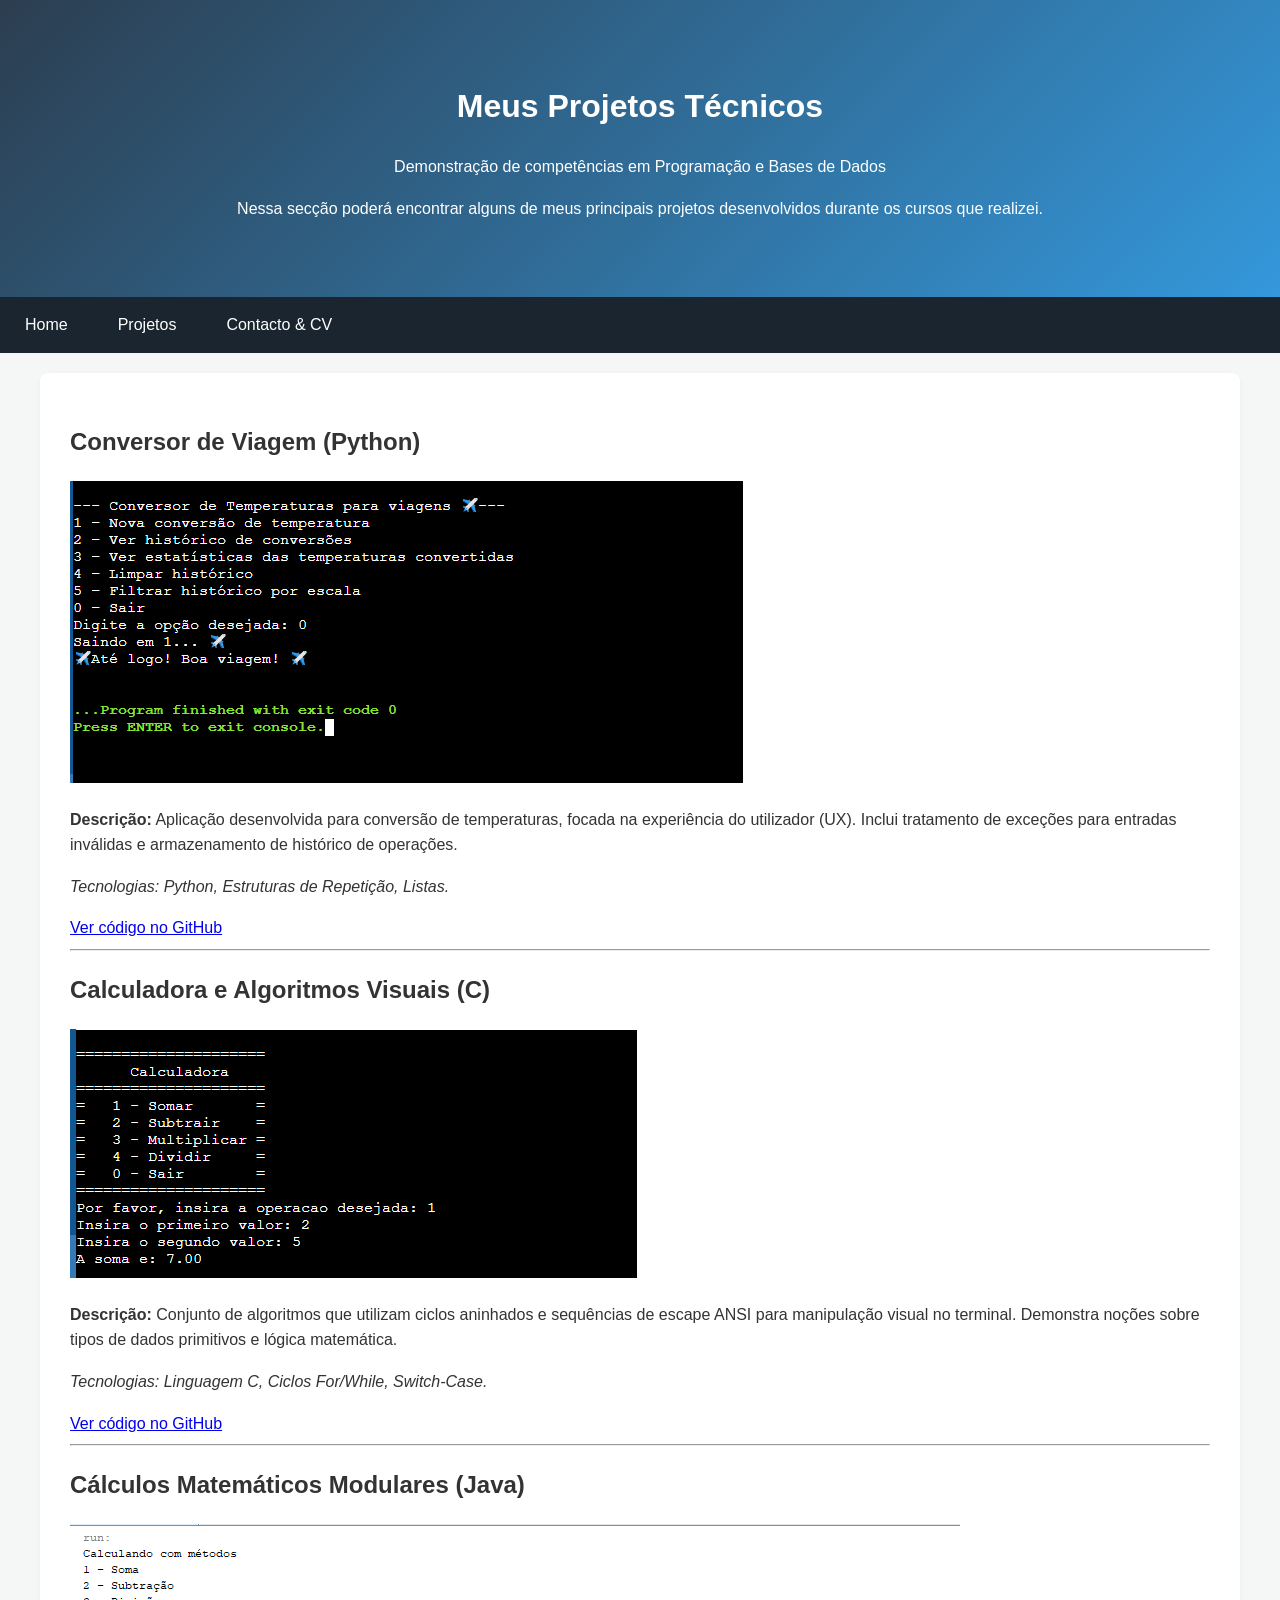
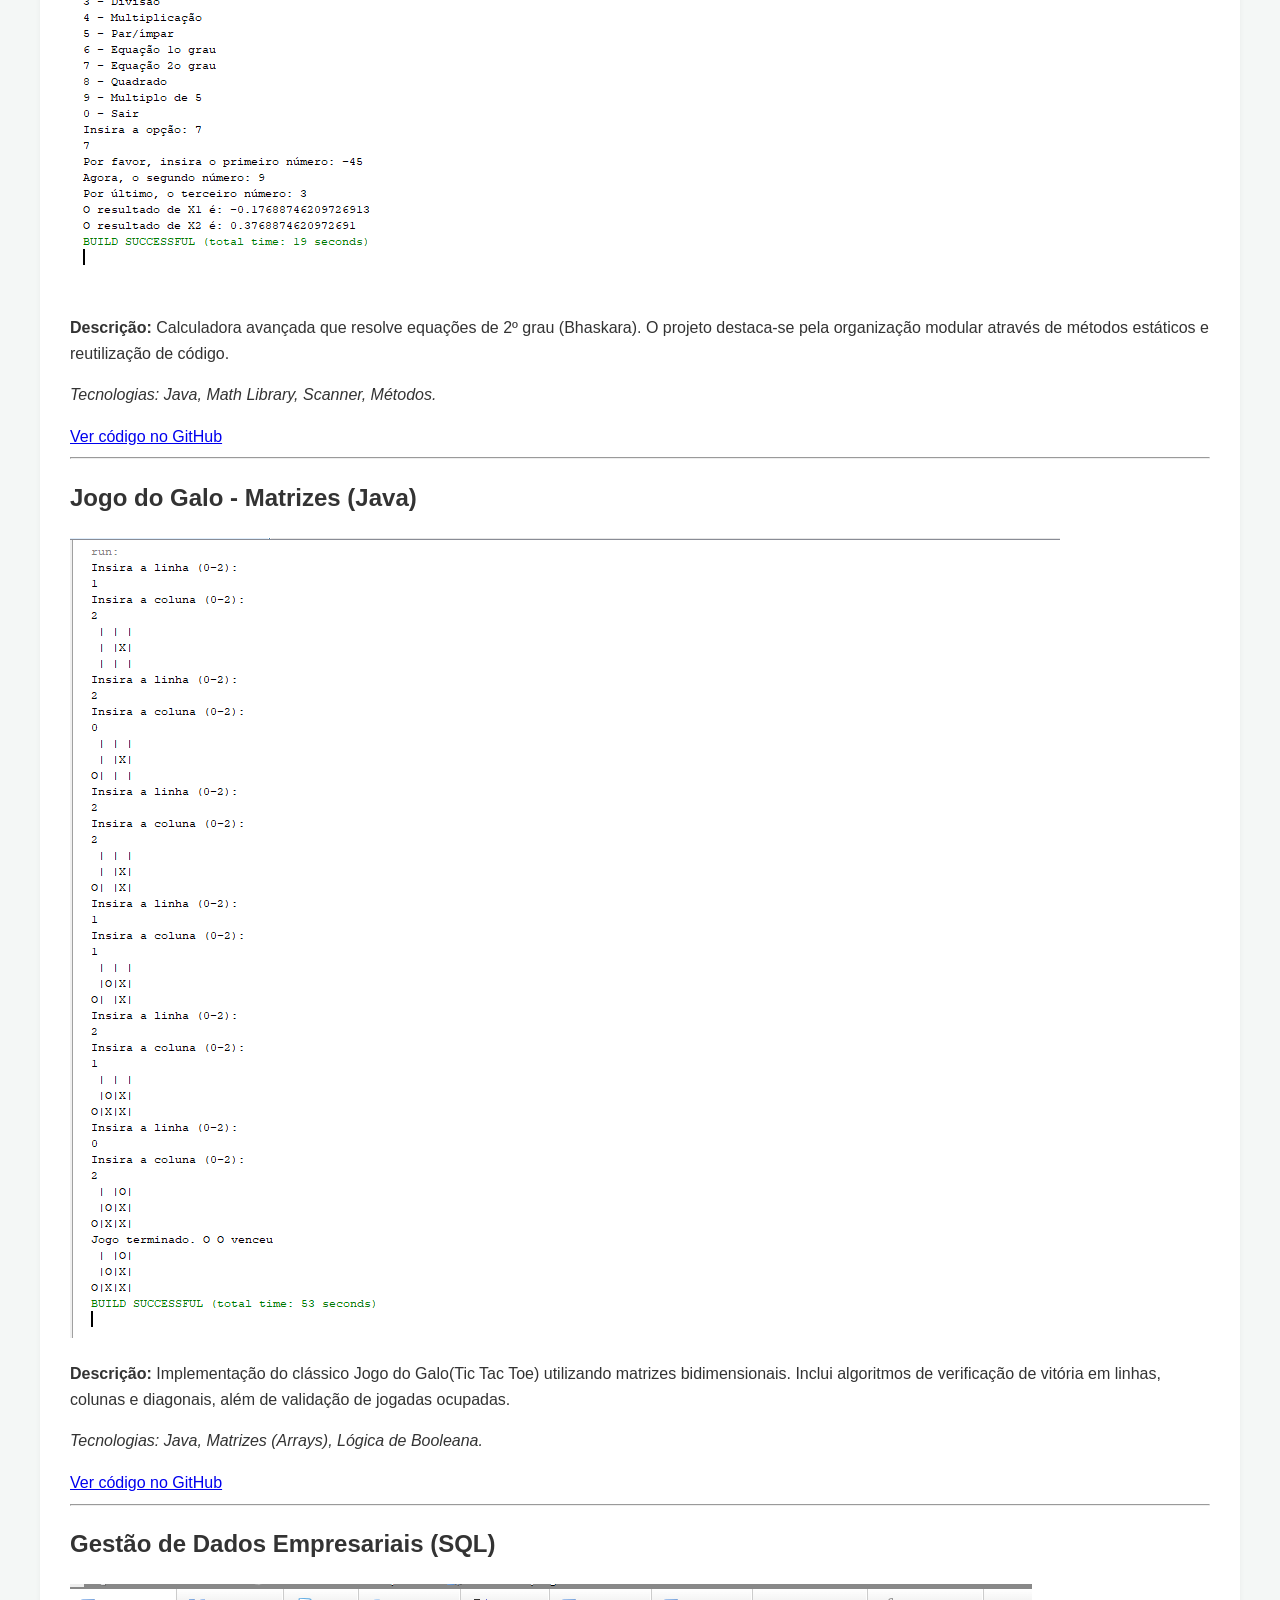
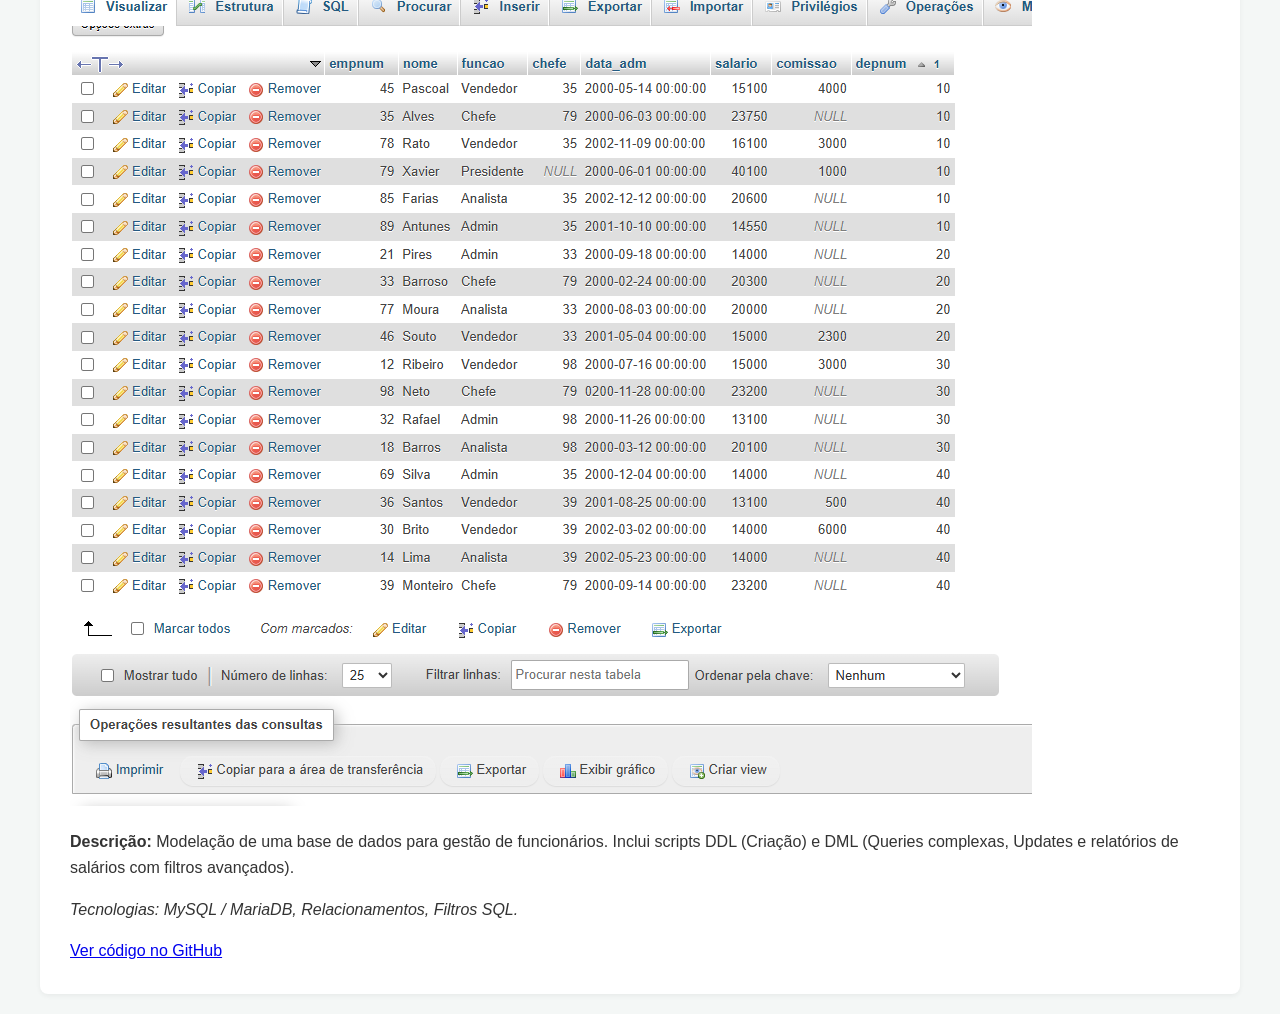
==== projetos.html @ 836f460e "Add files via upload" ====
<!DOCTYPE html>
<html lang="pt">
<head>
    <meta charset="UTF-8">
    <meta name="viewport" content="width=device-width, initial-scale=1.0">
    <title>Projetos - Suellen Rosa</title>
    <link rel="stylesheet" href="css/style.css">
</head>
<body>

  <header>
    <h1>Meus Projetos Técnicos</h1>
    <p>Demonstração de competências em Programação e Bases de Dados</p>
    <p>Nessa secção poderá encontrar alguns de meus principais projetos desenvolvidos durante os cursos que realizei.</p>
  </header>

  <div class="navbar">
    <a href="index.html">Home</a>
    <a href="projetos.html">Projetos</a>
    <a href="contactos.html">Contacto & CV</a>
  </div>

  <div class="flex-container">
    
    <div class="main">
      
      <section>
        <h2>Conversor de Viagem (Python)</h2>
        <div class="projeto-moldura">
          <img src="img/conversor.PNG" alt="Screenshot do projeto Python" class="img-projeto">
        </div>
        <p><b>Descrição:</b> Aplicação desenvolvida para conversão de temperaturas, focada na experiência do utilizador (UX). Inclui tratamento de exceções para entradas inválidas e armazenamento de histórico de operações.</p>
        <p><i>Tecnologias: Python, Estruturas de Repetição, Listas.</i></p>
        <a href="https://github.com/suellenkrosa/Portifolio/tree/main/Python" target="_blank"> Ver código no GitHub</a>
      </section>

      <hr>

      <section>
        <h2>Calculadora e Algoritmos Visuais (C)</h2>
        <div class="projeto-moldura">
          <img src="img/calculadora.PNG" alt="Screenshot do projeto em C" class="img-projeto">
        </div>
        <p><b>Descrição:</b> Conjunto de algoritmos que utilizam ciclos aninhados e sequências de escape ANSI para manipulação visual no terminal. Demonstra noções sobre tipos de dados primitivos e lógica matemática.</p>
        <p><i>Tecnologias: Linguagem C, Ciclos For/While, Switch-Case.</i></p>
        <a href="https://github.com/suellenkrosa/Portifolio/tree/main/C" target="_blank"> Ver código no GitHub</a>
      </section>

      <hr>

      <section>
        <h2>Cálculos Matemáticos Modulares (Java)</h2>
        <div class="projeto-moldura">
          <img src="img/calculadoraJ.PNG" alt="Screenshot do projeto em Java da calculadora" class="img-projeto">
        <p><b>Descrição:</b> Calculadora avançada que resolve equações de 2º grau (Bhaskara). O projeto destaca-se pela organização modular através de métodos estáticos e reutilização de código.</p>
        <p><i>Tecnologias: Java, Math Library, Scanner, Métodos.</i></p>
        <a href="https://github.com/suellenkrosa/Portifolio/tree/main/Java" target="_blank"> Ver código no GitHub</a>
      </section>

      <hr>

      <section>
        <h2>Jogo do Galo - Matrizes (Java)</h2>
        <div class="projeto-moldura">
          <img src="img/jogogalo.PNG" alt="Screenshot Java tic tac toe" class="img-projeto">
        </div>
        <p><b>Descrição:</b> Implementação do clássico Jogo do Galo(Tic Tac Toe) utilizando matrizes bidimensionais. Inclui algoritmos de verificação de vitória em linhas, colunas e diagonais, além de validação de jogadas ocupadas.</p>
        <p><i>Tecnologias: Java, Matrizes (Arrays), Lógica de Booleana.</i></p>
        <a href="https://github.com/suellenkrosa/Portifolio/tree/main/Java" target="_blank"> Ver código no GitHub</a>
      </section>

      <hr>

      <section>
        <h2>Gestão de Dados Empresariais (SQL)</h2>
        <div class="projeto-moldura">
          <img src="img/bd.PNG" alt="Screenshot base de dados" class="img-projeto">
        <p><b>Descrição:</b> Modelação de uma base de dados para gestão de funcionários. Inclui scripts DDL (Criação) e DML (Queries complexas, Updates e relatórios de salários com filtros avançados).</p>
        <p><i>Tecnologias: MySQL / MariaDB, Relacionamentos, Filtros SQL.</i></p>
        <a href="https://github.com/suellenkrosa/Portifolio/tree/main/SQL" target="_blank"> Ver código no GitHub</a>
      </section>

    </div>
---- css/style.css ----
/* Variáveis de cores para facilitar mudanças */
:root {
  --primary-color: #2c3e50;    /* Azul Escuro Profissional */
  --accent-color: #3498db;     /* Azul Tech */
  --bg-light: #f4f7f6;
  --text-dark: #333;
  --white: #ffffff;
}

* {
  box-sizing: border-box;
}

body {
  margin: 0;
  padding: 0;
  font-family: 'Segoe UI', Tahoma, Geneva, Verdana, sans-serif;
  line-height: 1.6;
  background-color: var(--bg-light);
  color: var(--text-dark);
}

/* Header mais elegante */
header {
  background: linear-gradient(135deg, var(--primary-color), var(--accent-color));
  padding: 60px 20px;
  text-align: center;
  color: var(--white);
  box-shadow: 0 4px 6px rgba(0,0,0,0.1);
}

/* Navbar Sticky */
.navbar {
  display: flex;
  background-color: #1a252f;
  position: sticky;
  top: 0;
  z-index: 1000;
}

.navbar a {
  color: var(--white);
  padding: 15px 25px;
  text-decoration: none;
  font-weight: 500;
  transition: 0.3s;
}

.navbar a:hover {
  background-color: var(--accent-color);
  color: var(--white);
}

/* Container Flexível */
.flex-container {
  display: flex;
  flex-wrap: wrap;
  max-width: 1200px;
  margin: 20px auto;
  gap: 20px;
}

/* Colunas Lateral e Principal */
.left-side, .right-side {
  flex: 1;
  min-width: 250px;
  background-color: var(--white);
  padding: 25px;
  border-radius: 8px;
  box-shadow: 0 2px 5px rgba(0,0,0,0.05);
}

.main {
  flex: 3;
  min-width: 350px;
  background-color: var(--white);
  padding: 30px;
  border-radius: 8px;
  box-shadow: 0 2px 5px rgba(0,0,0,0.05);
}

/* Upgrade nas Fake Images (Molduras de Projetos) */
.fakeimg {
  background-color: #e9ecef;
  width: 100%;
  padding: 20px;
  border-radius: 5px;
  border-left: 5px solid var(--accent-color);
  font-style: italic;
  color: #666;
  display: flex;
  align-items: center;
  justify-content: center;
  margin-bottom: 15px;
}

/* Responsividade para telemóveis */
@media screen and (max-width: 800px) {
  .flex-container {
    flex-direction: column;
    padding: 10px;
  }
  
  .left-side, .main, .right-side {
    flex: 100%;
  }
}

footer {
  background-color: var(--primary-color);
  color: var(--white);
  padding: 20px;
  text-align: center;
  margin-top: 40px;
}
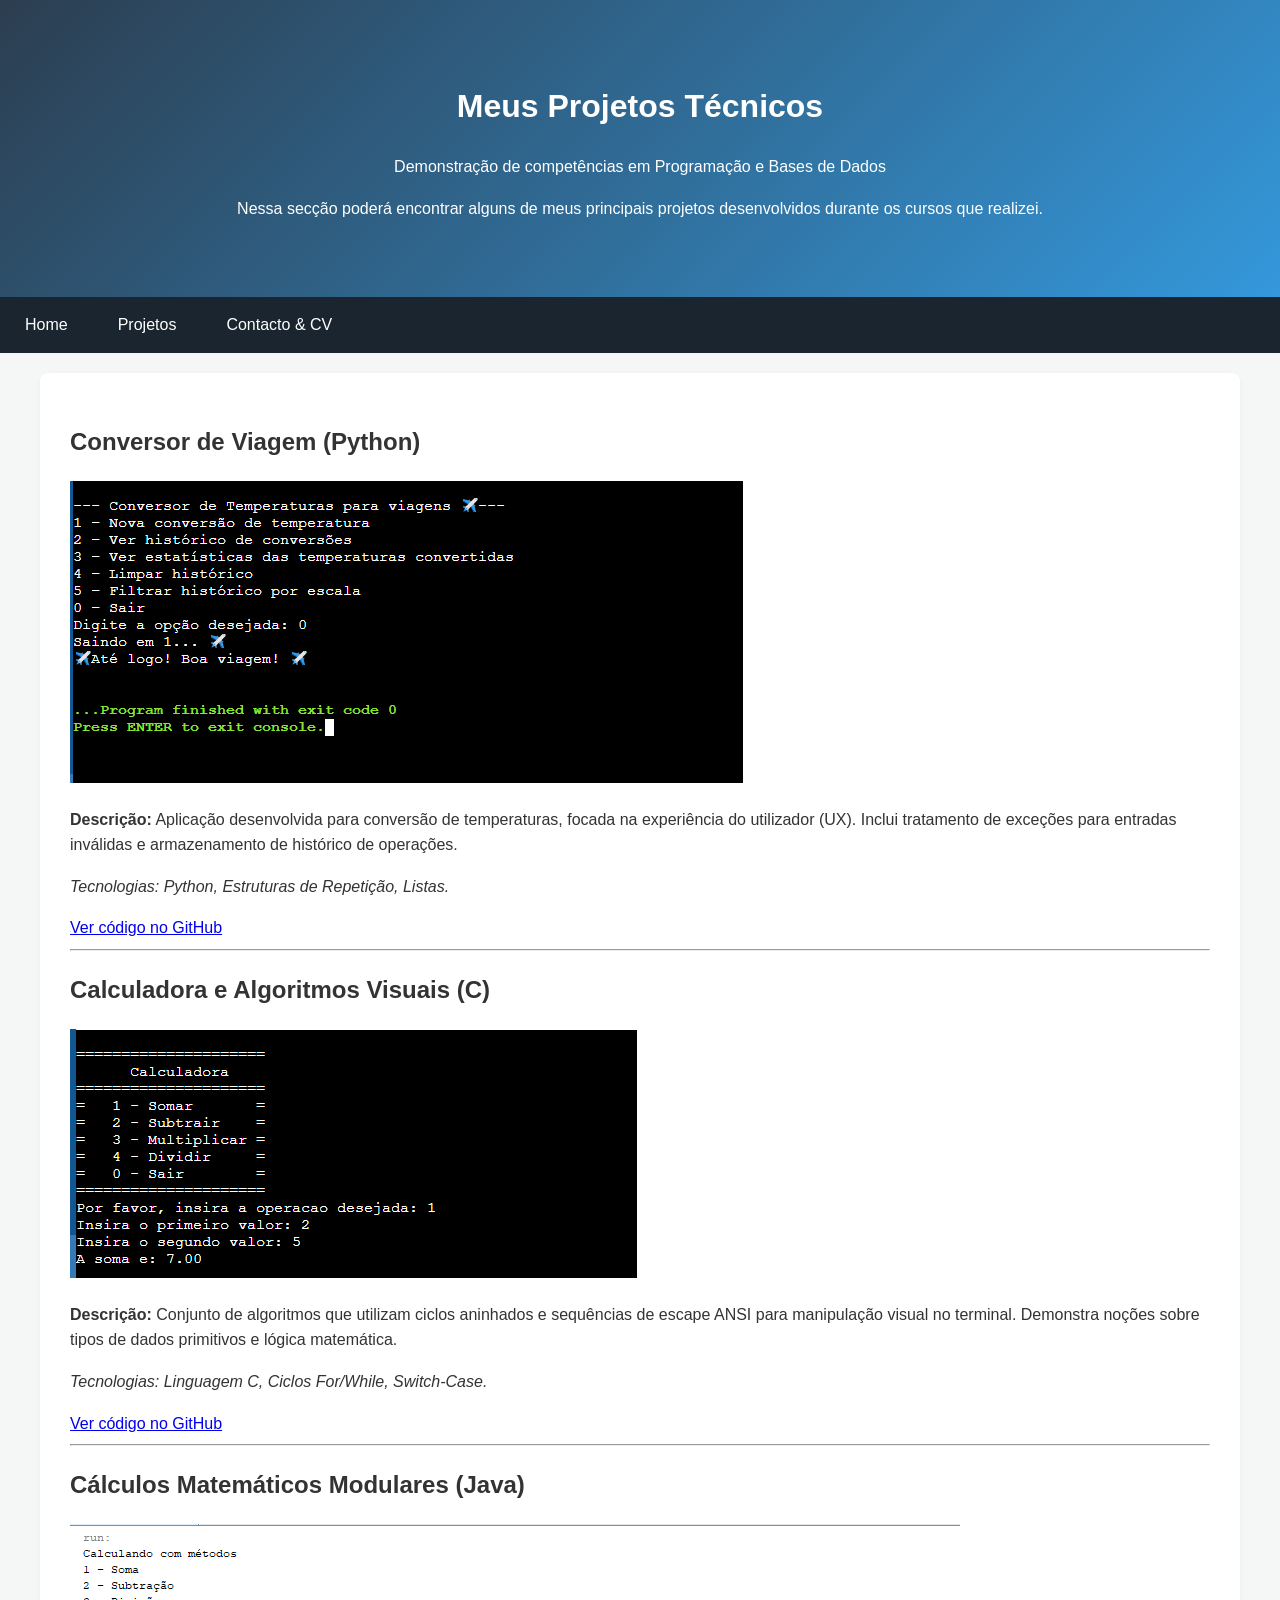
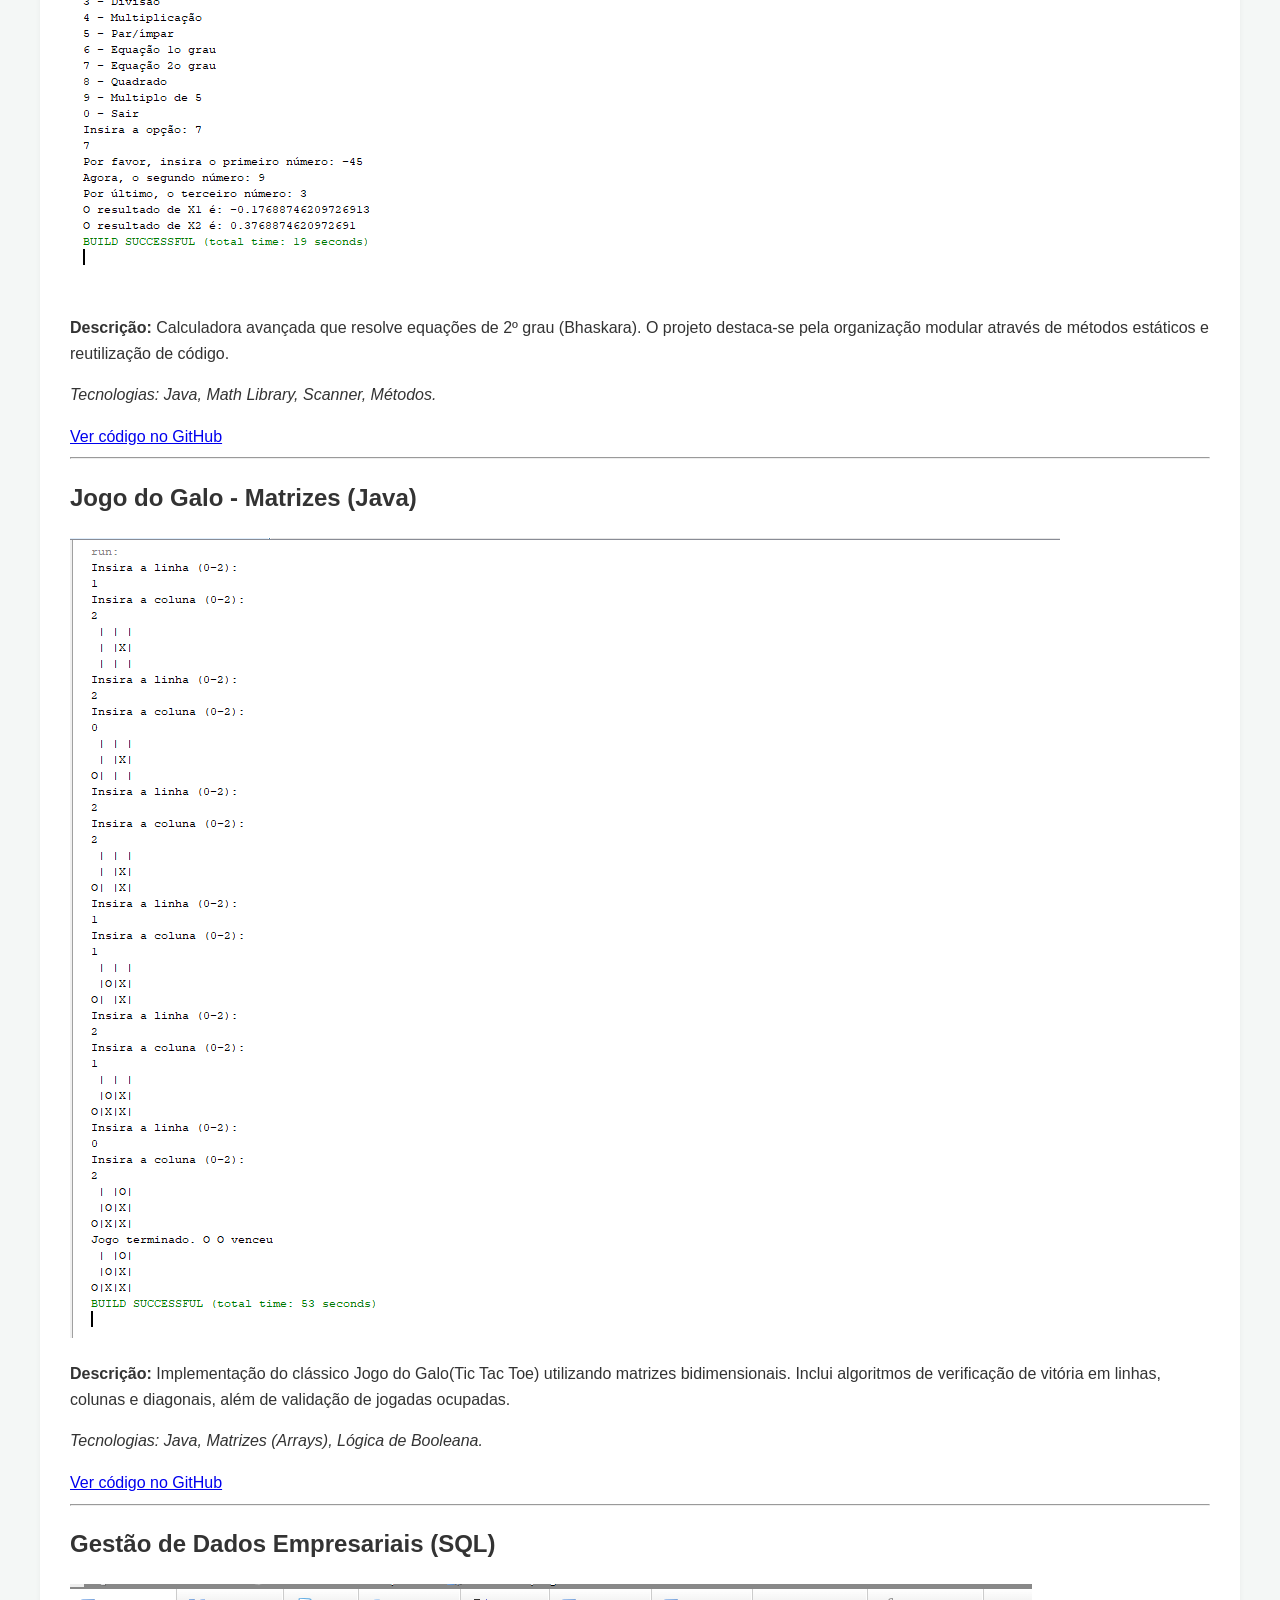
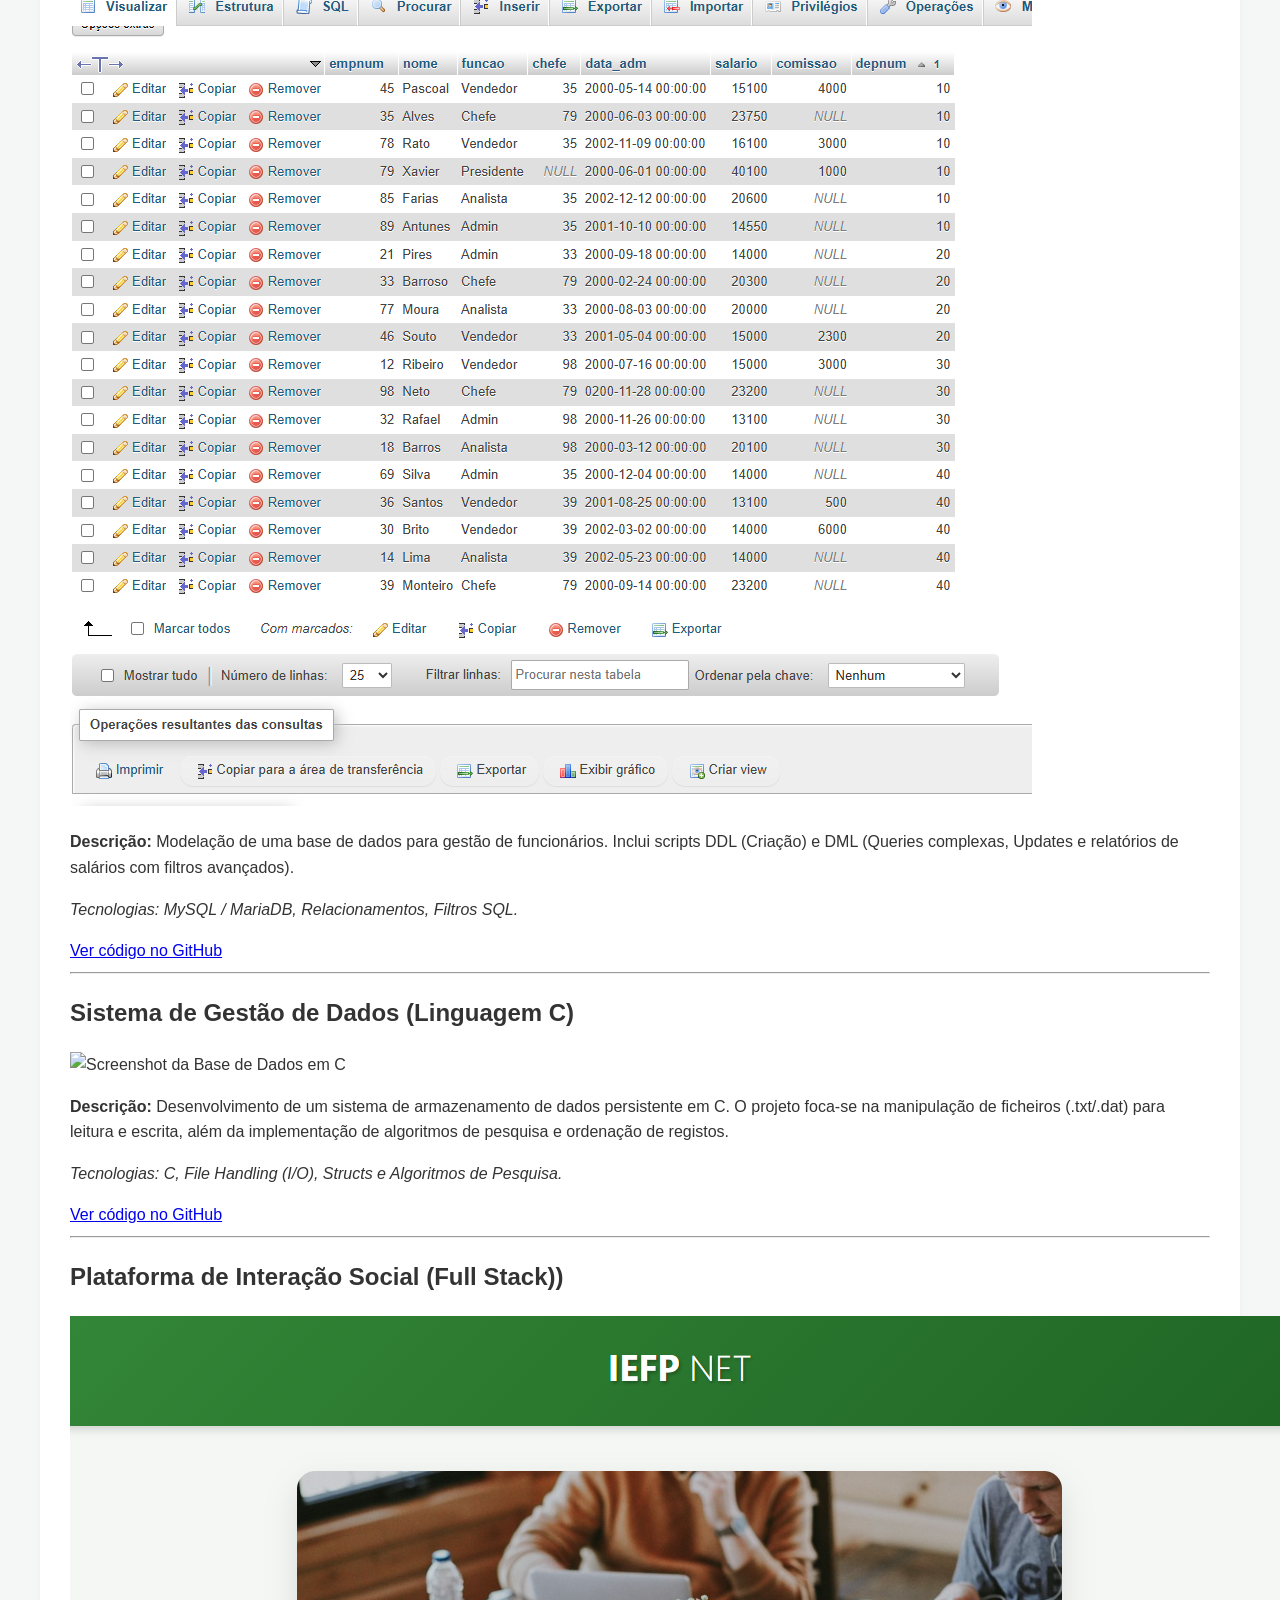
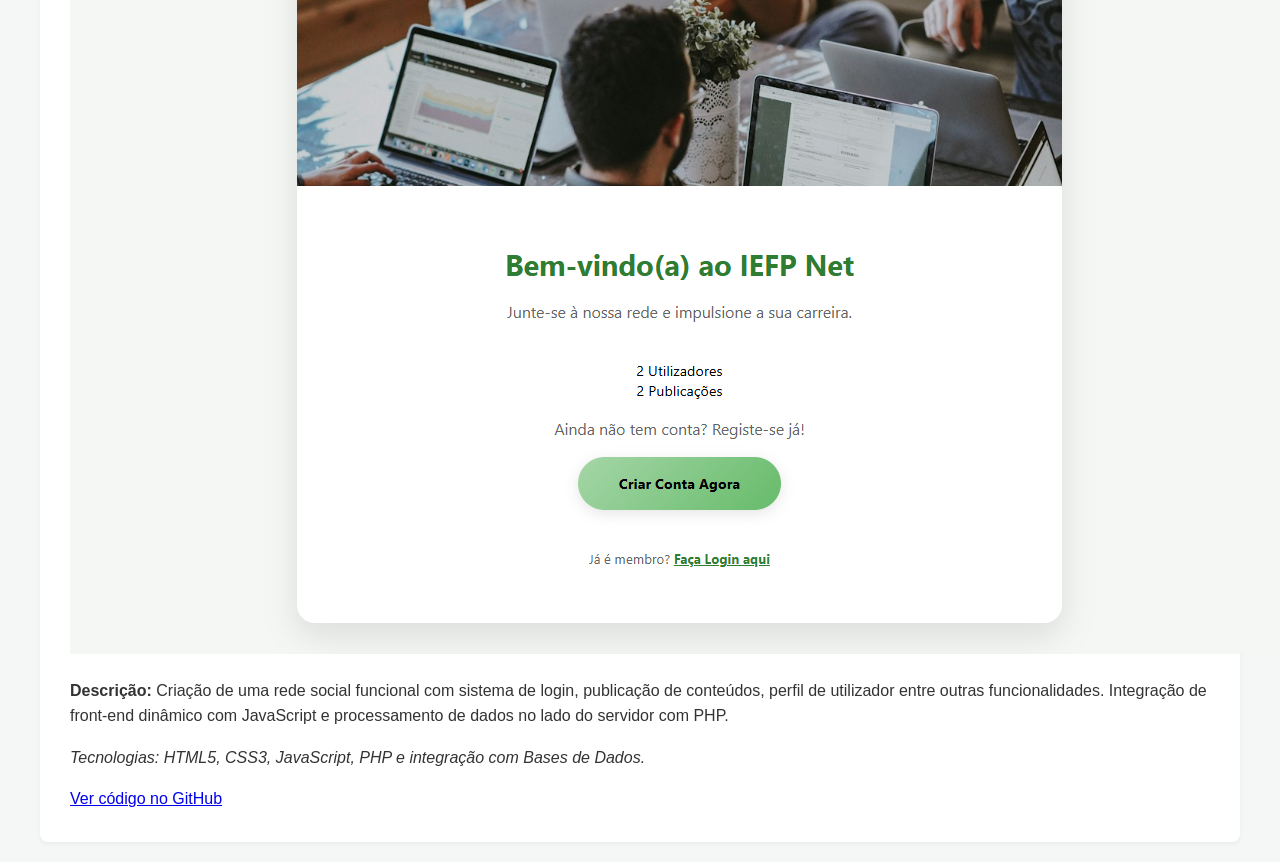
==== commit abfe3c6e: "Update projetos.html" ====
--- a/projetos.html
+++ b/projetos.html
@@ -80,4 +80,28 @@
         <a href="https://github.com/suellenkrosa/Portifolio/tree/main/SQL" target="_blank"> Ver código no GitHub</a>
       </section>
 
-    </div>+    <hr>
+        
+    <section>
+      <h2>Sistema de Gestão de Dados (Linguagem C)</h2>
+      <div class="projeto-moldura">
+        <img src="img/print-db-c.PNG" alt="Screenshot da Base de Dados em C" class="img-projeto">
+      </div>
+      <p><b>Descrição:</b> Desenvolvimento de um sistema de armazenamento de dados persistente em C. O projeto foca-se na manipulação de ficheiros (.txt/.dat) para leitura e escrita, além da implementação de algoritmos de pesquisa e ordenação de registos.</p>
+      <p><i>Tecnologias: C, File Handling (I/O), Structs e Algoritmos de Pesquisa.</i></p>
+      <a href="https://github.com/suellenkrosa/Portifolio/tree/main/C/base_dados_C" target="_blank">Ver código no GitHub</a>
+    </section>
+
+    <hr>
+        
+    <section>
+      <h2>Plataforma de Interação Social (Full Stack))</h2>
+      <div class="projeto-moldura">
+        <img src="img/print-social.PNG" alt="Screenshot da Rede Social" class="img-projeto">
+      </div>
+      <p><b>Descrição:</b> Criação de uma rede social funcional com sistema de login, publicação de conteúdos, perfil de utilizador entre outras funcionalidades. Integração de front-end dinâmico com JavaScript e processamento de dados no lado do servidor com PHP.</p>
+      <p><i>Tecnologias: HTML5, CSS3, JavaScript, PHP e integração com Bases de Dados.</i></p>
+      <a href="https://github.com/suellenkrosa/Portifolio/tree/main/PHP%20%2B%20CSS%20%2B%20JS%20%2B%20HTML" target="_blank">Ver código no GitHub</a>
+    </section>
+
+    </div>
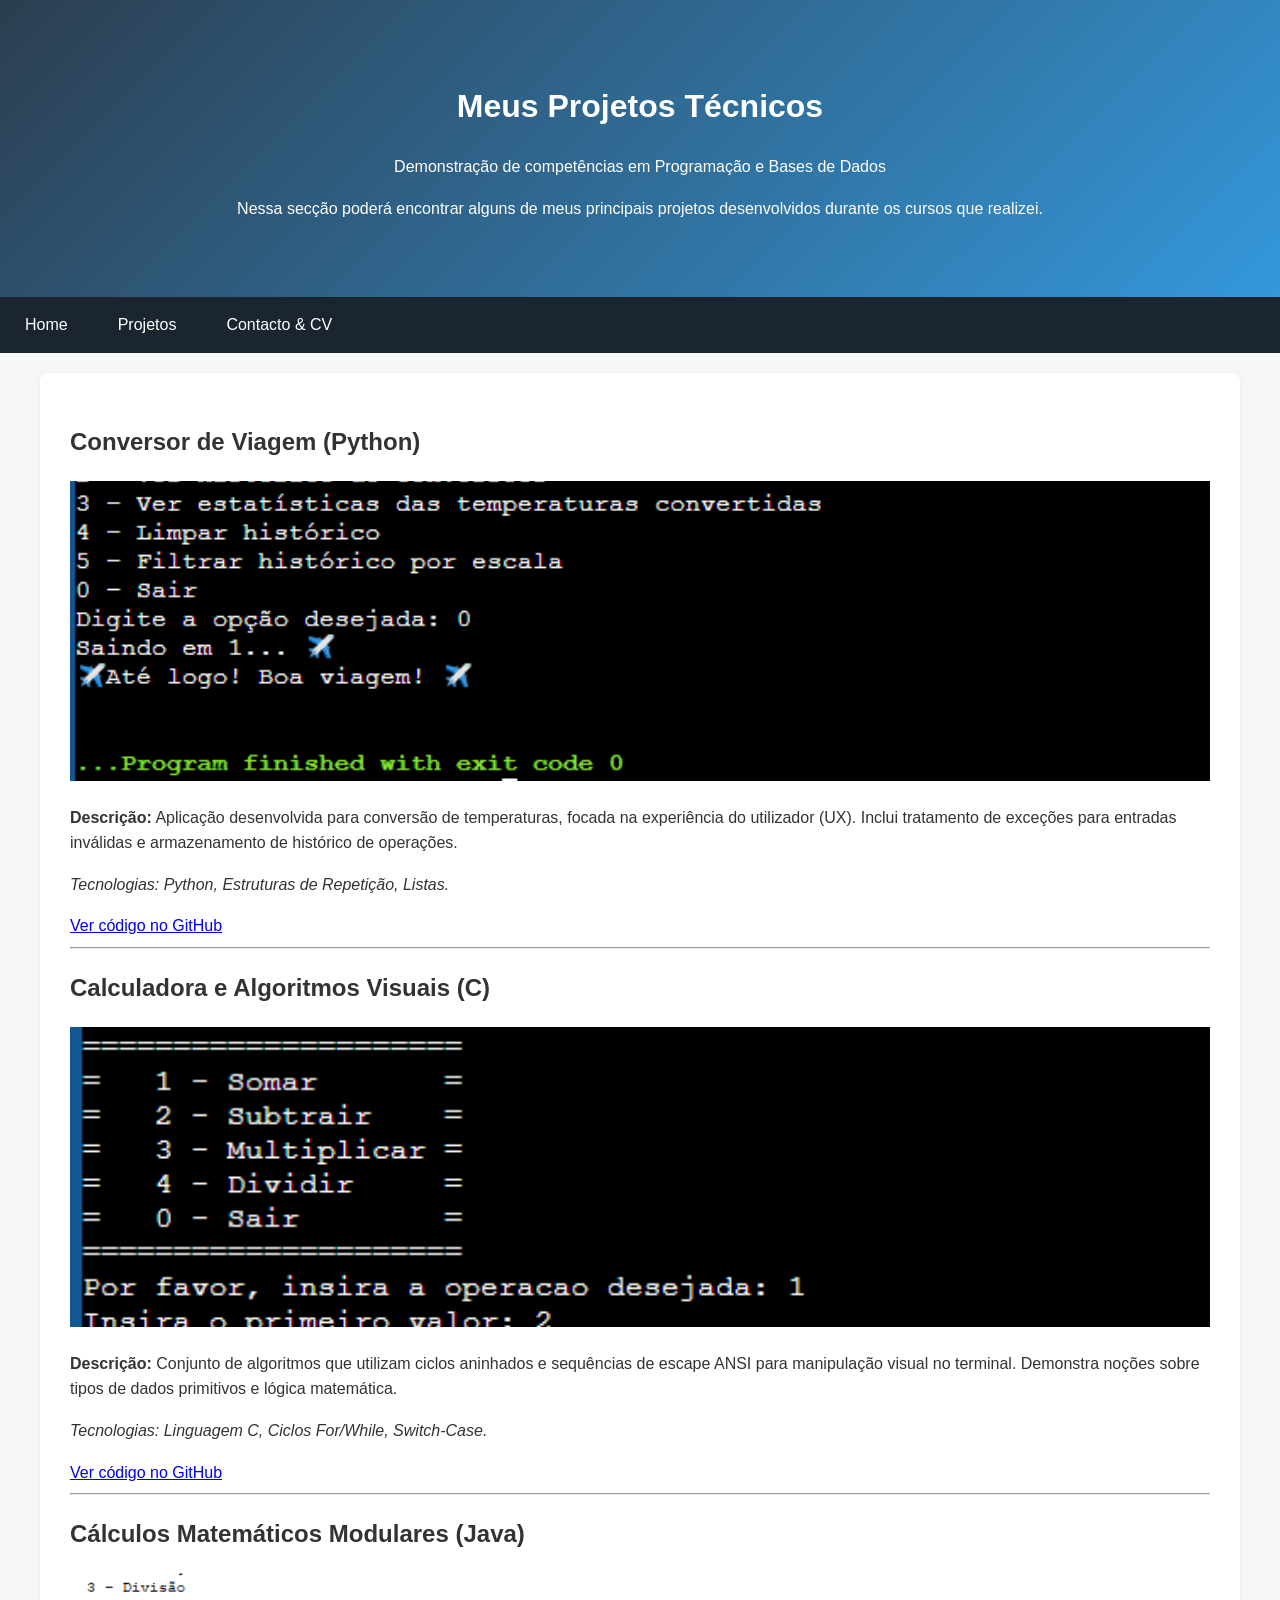
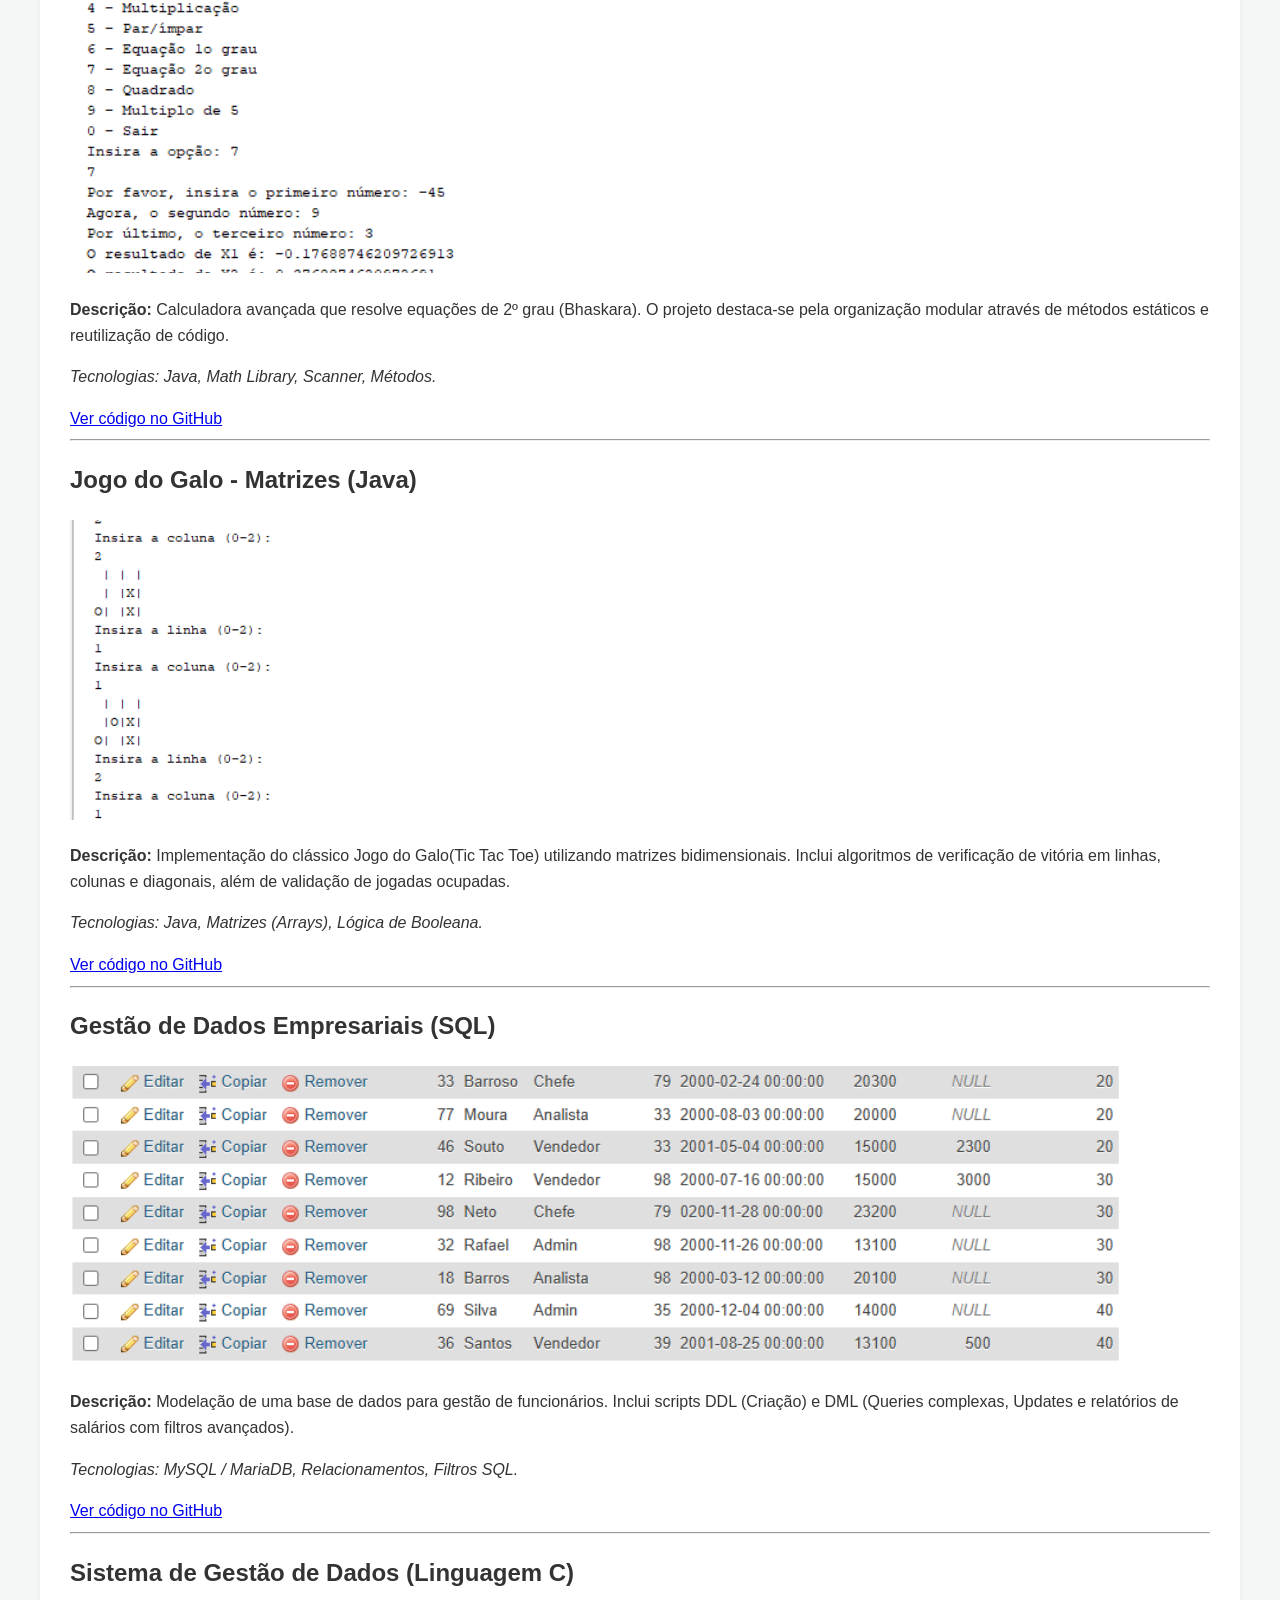
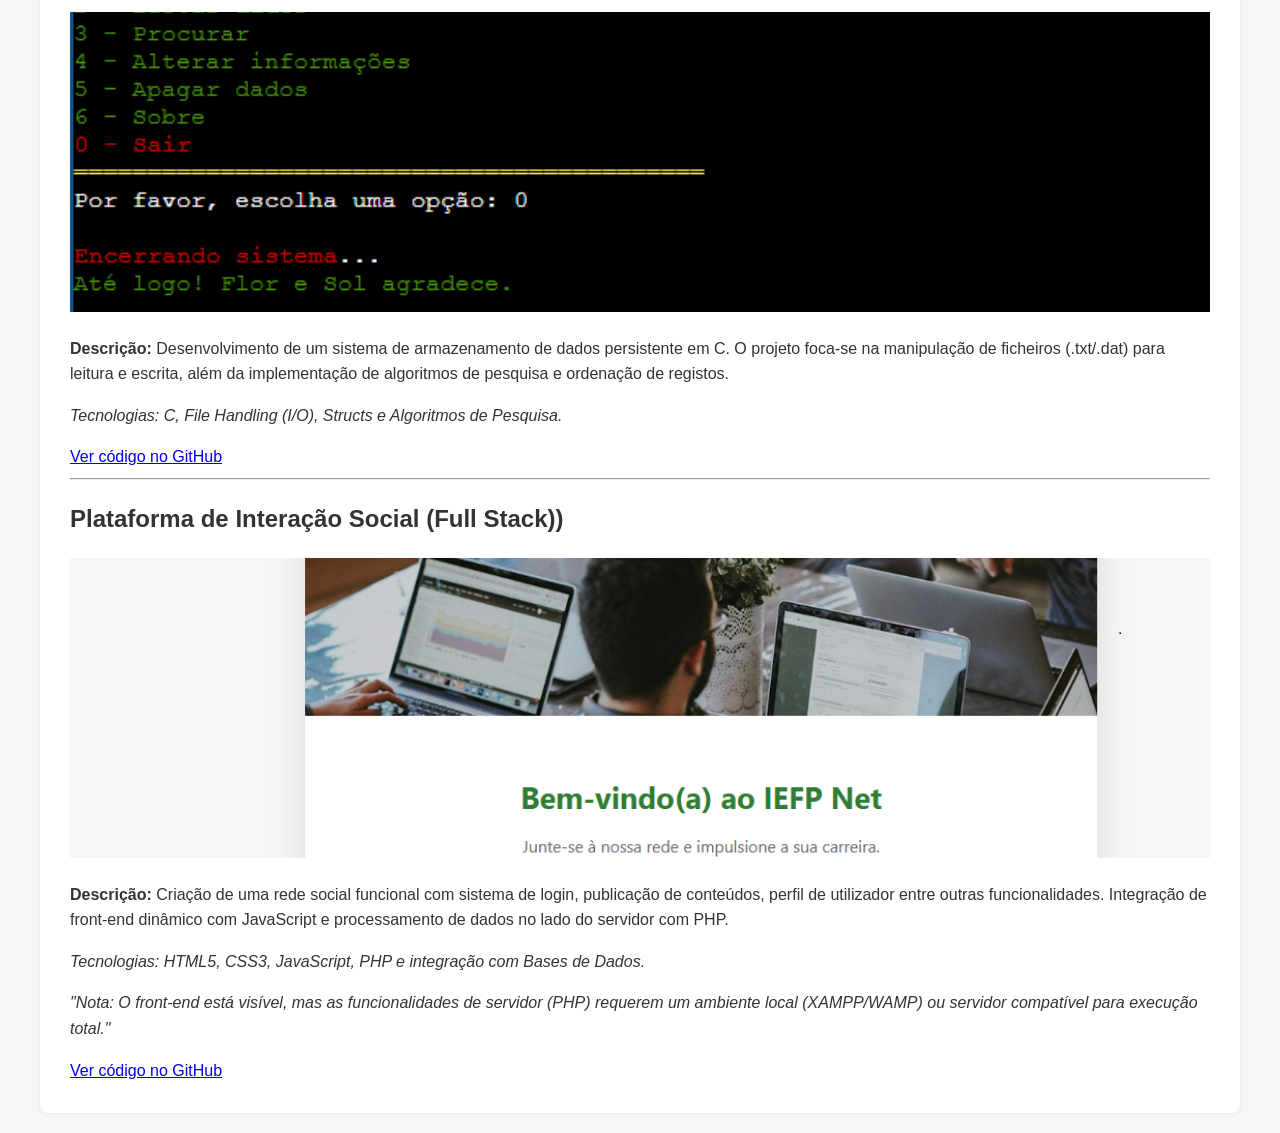
==== commit d361e020: "Add note about server requirements for social platform Added note regarding server requirements for " ====
--- a/projetos.html
+++ b/projetos.html
@@ -101,6 +101,7 @@
       </div>
       <p><b>Descrição:</b> Criação de uma rede social funcional com sistema de login, publicação de conteúdos, perfil de utilizador entre outras funcionalidades. Integração de front-end dinâmico com JavaScript e processamento de dados no lado do servidor com PHP.</p>
       <p><i>Tecnologias: HTML5, CSS3, JavaScript, PHP e integração com Bases de Dados.</i></p>
+        <p><i>"Nota: O front-end está visível, mas as funcionalidades de servidor (PHP) requerem um ambiente local (XAMPP/WAMP) ou servidor compatível para execução total."</i></p>
       <a href="https://github.com/suellenkrosa/Portifolio/tree/main/PHP%20%2B%20CSS%20%2B%20JS%20%2B%20HTML" target="_blank">Ver código no GitHub</a>
     </section>
 
--- a/css/style.css
+++ b/css/style.css
@@ -112,4 +112,10 @@
   padding: 20px;
   text-align: center;
   margin-top: 40px;
-}+}
+
+.img-projeto {
+    max-height: 300px; /* Limita a altura das imagens para o site não ficar infinito */
+    object-fit: cover; /* Faz com que a imagem se ajuste sem distorcer */
+    width: 100%;
+}
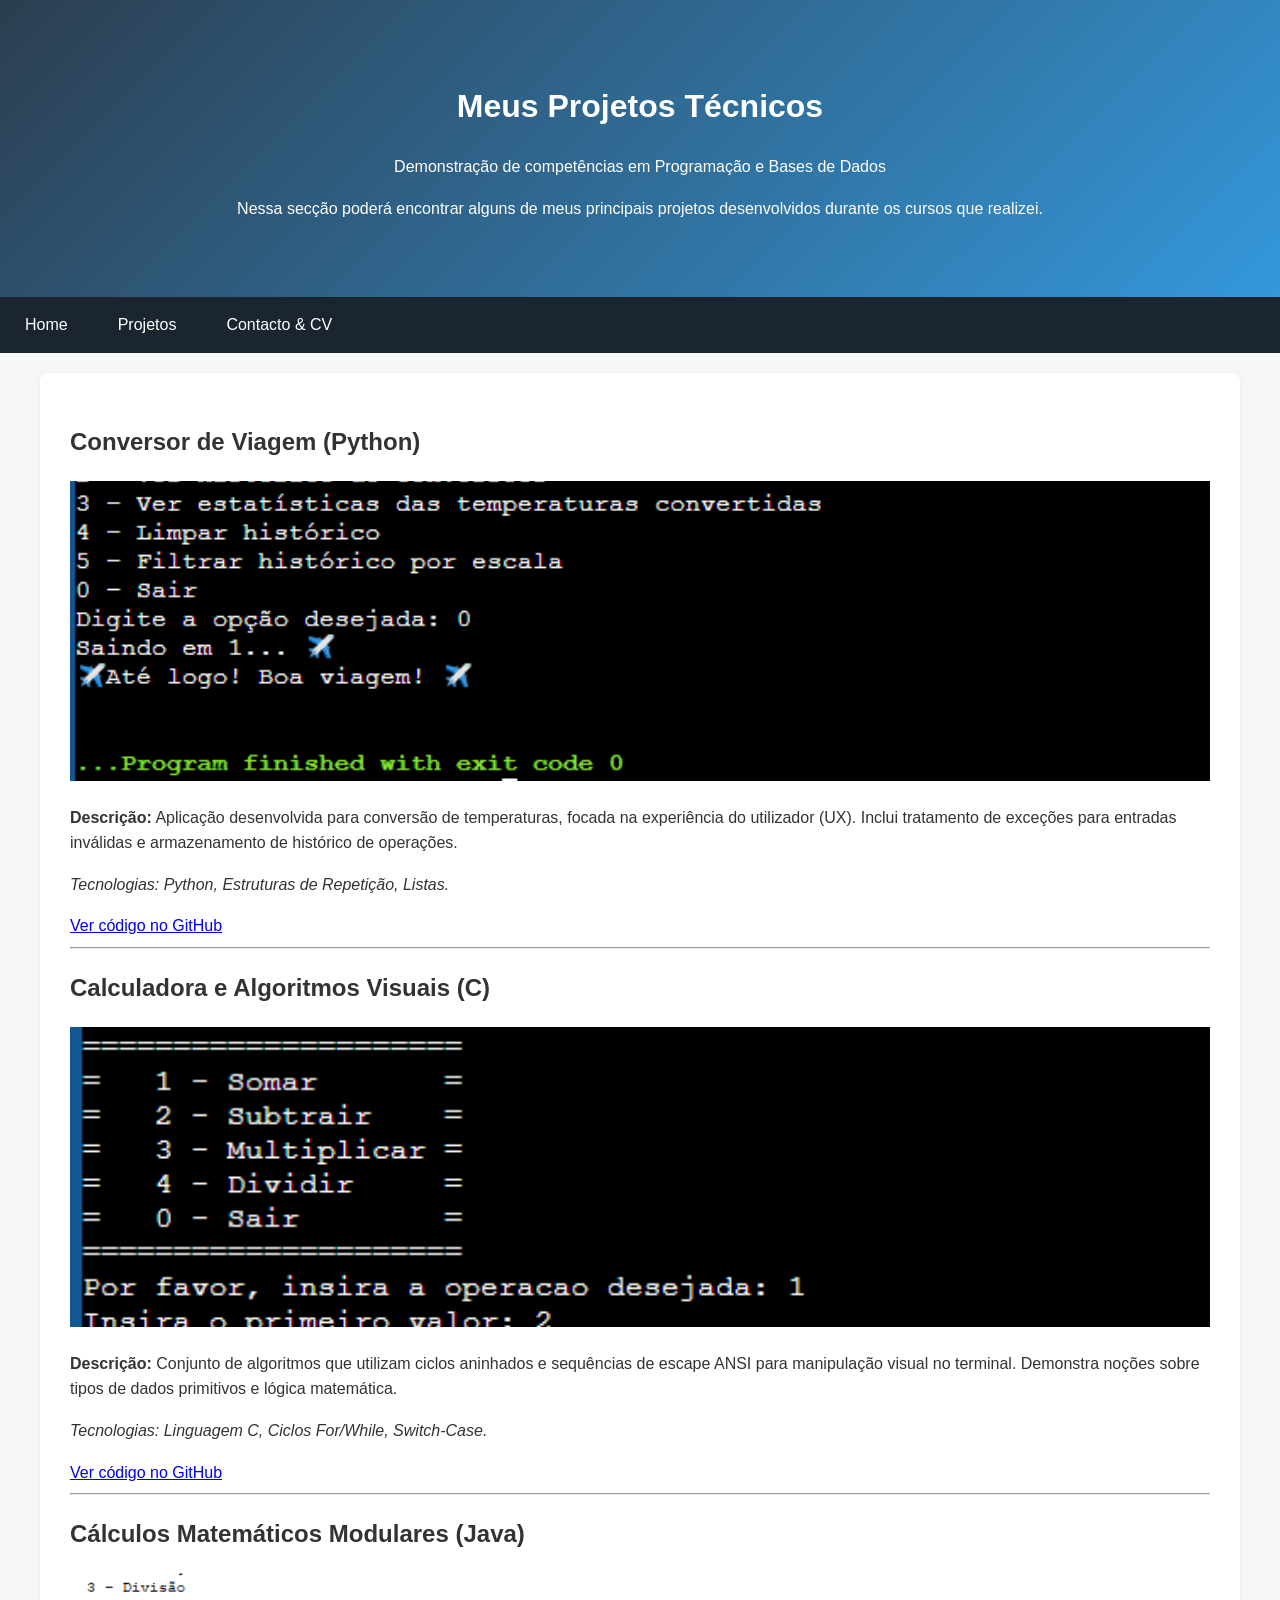
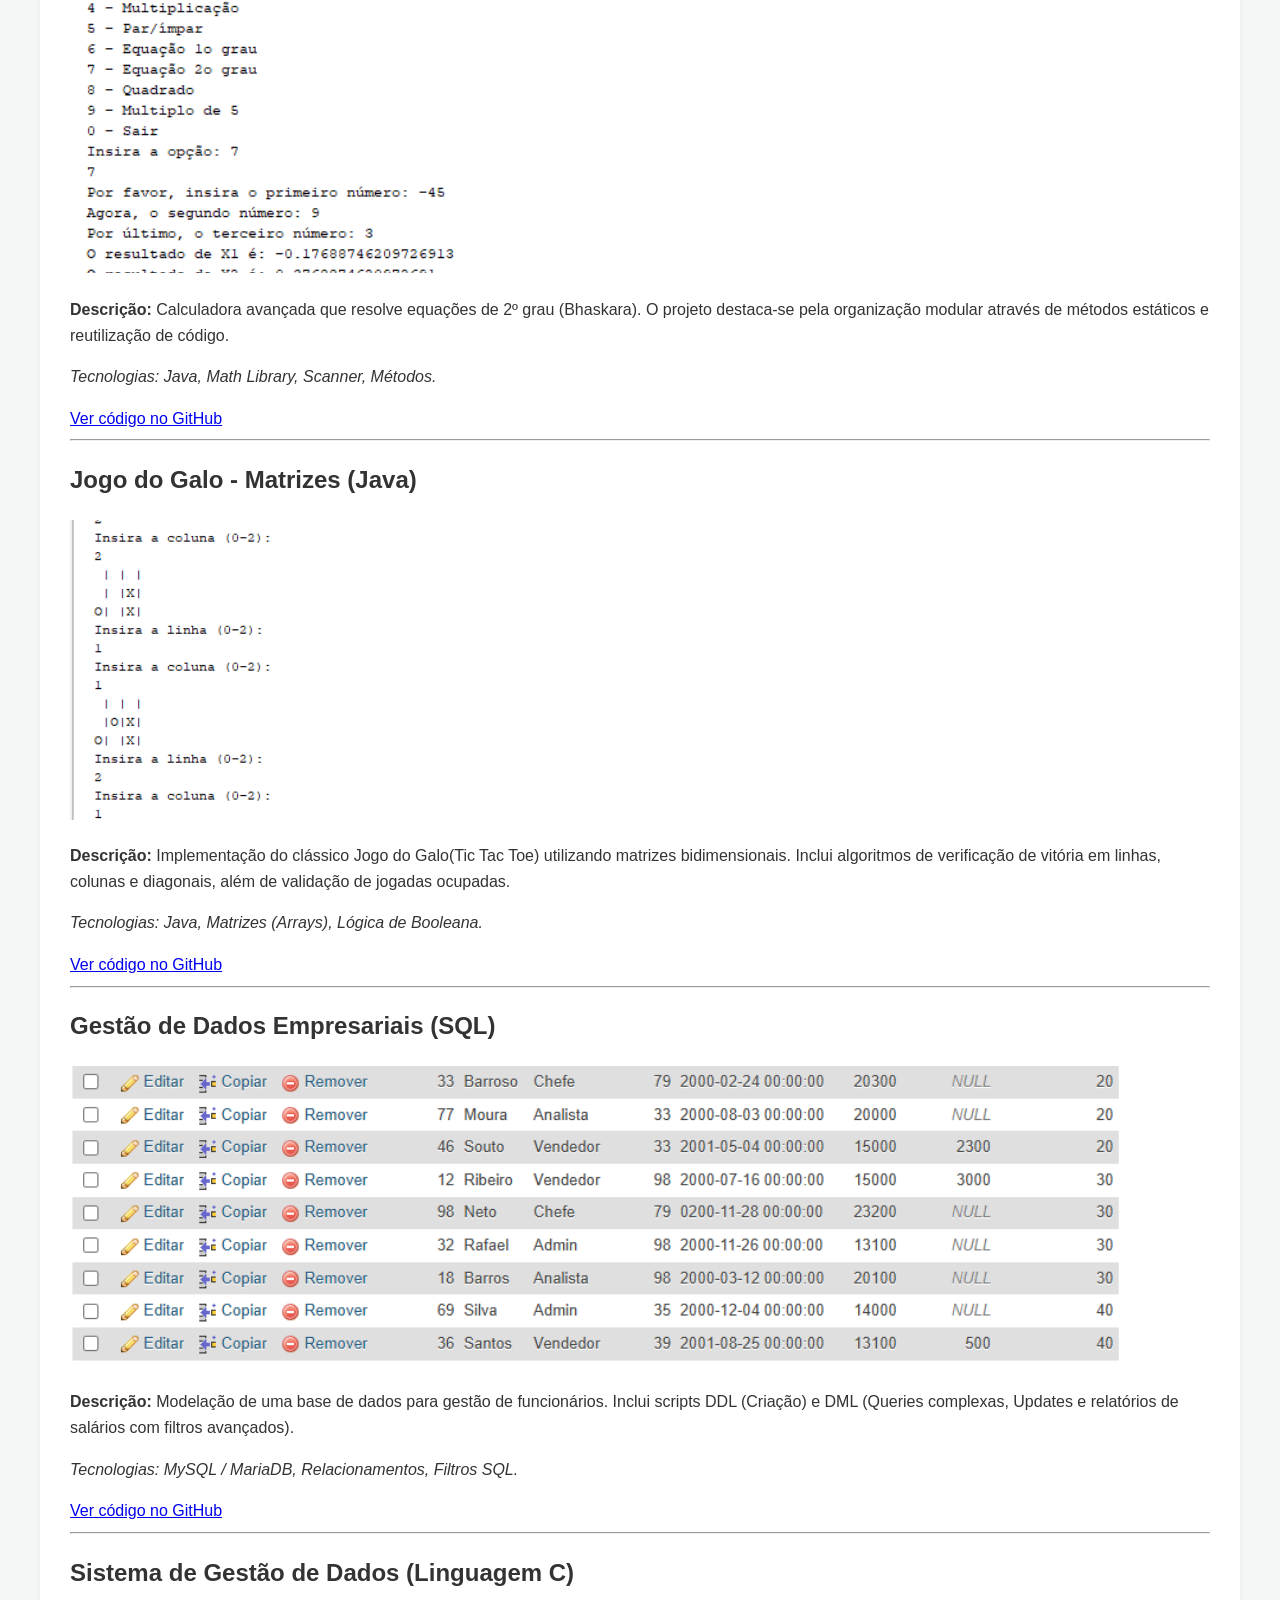
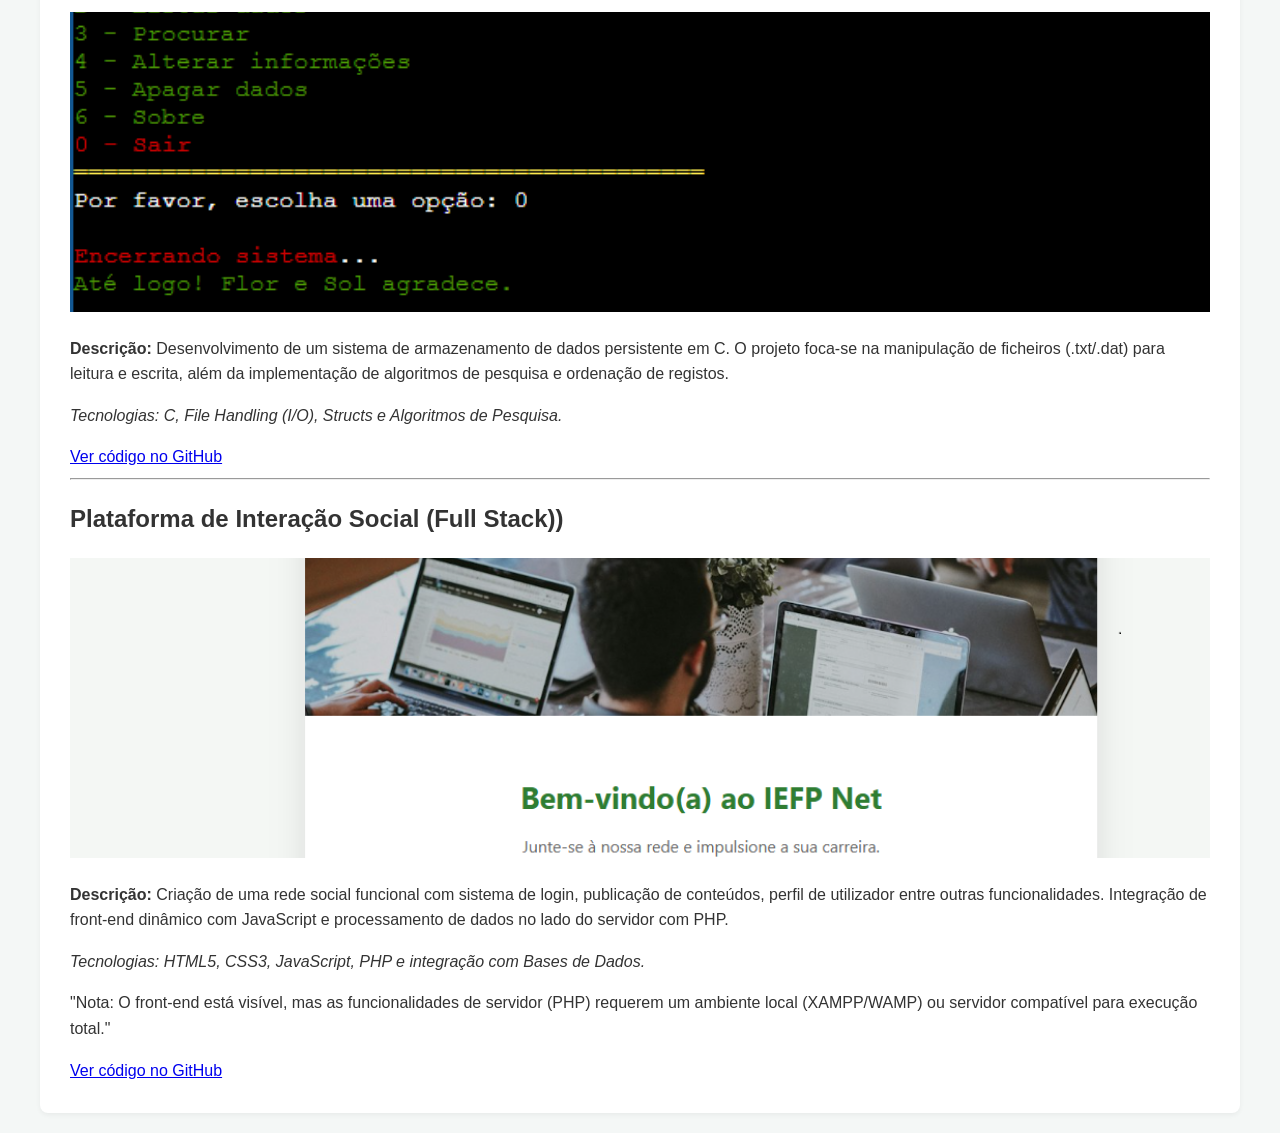
==== commit a60fca68: "Fix HTML encoding issues in projetos.html" ====
--- a/projetos.html
+++ b/projetos.html
@@ -101,7 +101,7 @@
       </div>
       <p><b>Descrição:</b> Criação de uma rede social funcional com sistema de login, publicação de conteúdos, perfil de utilizador entre outras funcionalidades. Integração de front-end dinâmico com JavaScript e processamento de dados no lado do servidor com PHP.</p>
       <p><i>Tecnologias: HTML5, CSS3, JavaScript, PHP e integração com Bases de Dados.</i></p>
-        <p><i>"Nota: O front-end está visível, mas as funcionalidades de servidor (PHP) requerem um ambiente local (XAMPP/WAMP) ou servidor compatível para execução total."</i></p>
+        <p>"Nota: O front-end está visível, mas as funcionalidades de servidor (PHP) requerem um ambiente local (XAMPP/WAMP) ou servidor compatível para execução total."</p>
       <a href="https://github.com/suellenkrosa/Portifolio/tree/main/PHP%20%2B%20CSS%20%2B%20JS%20%2B%20HTML" target="_blank">Ver código no GitHub</a>
     </section>
 
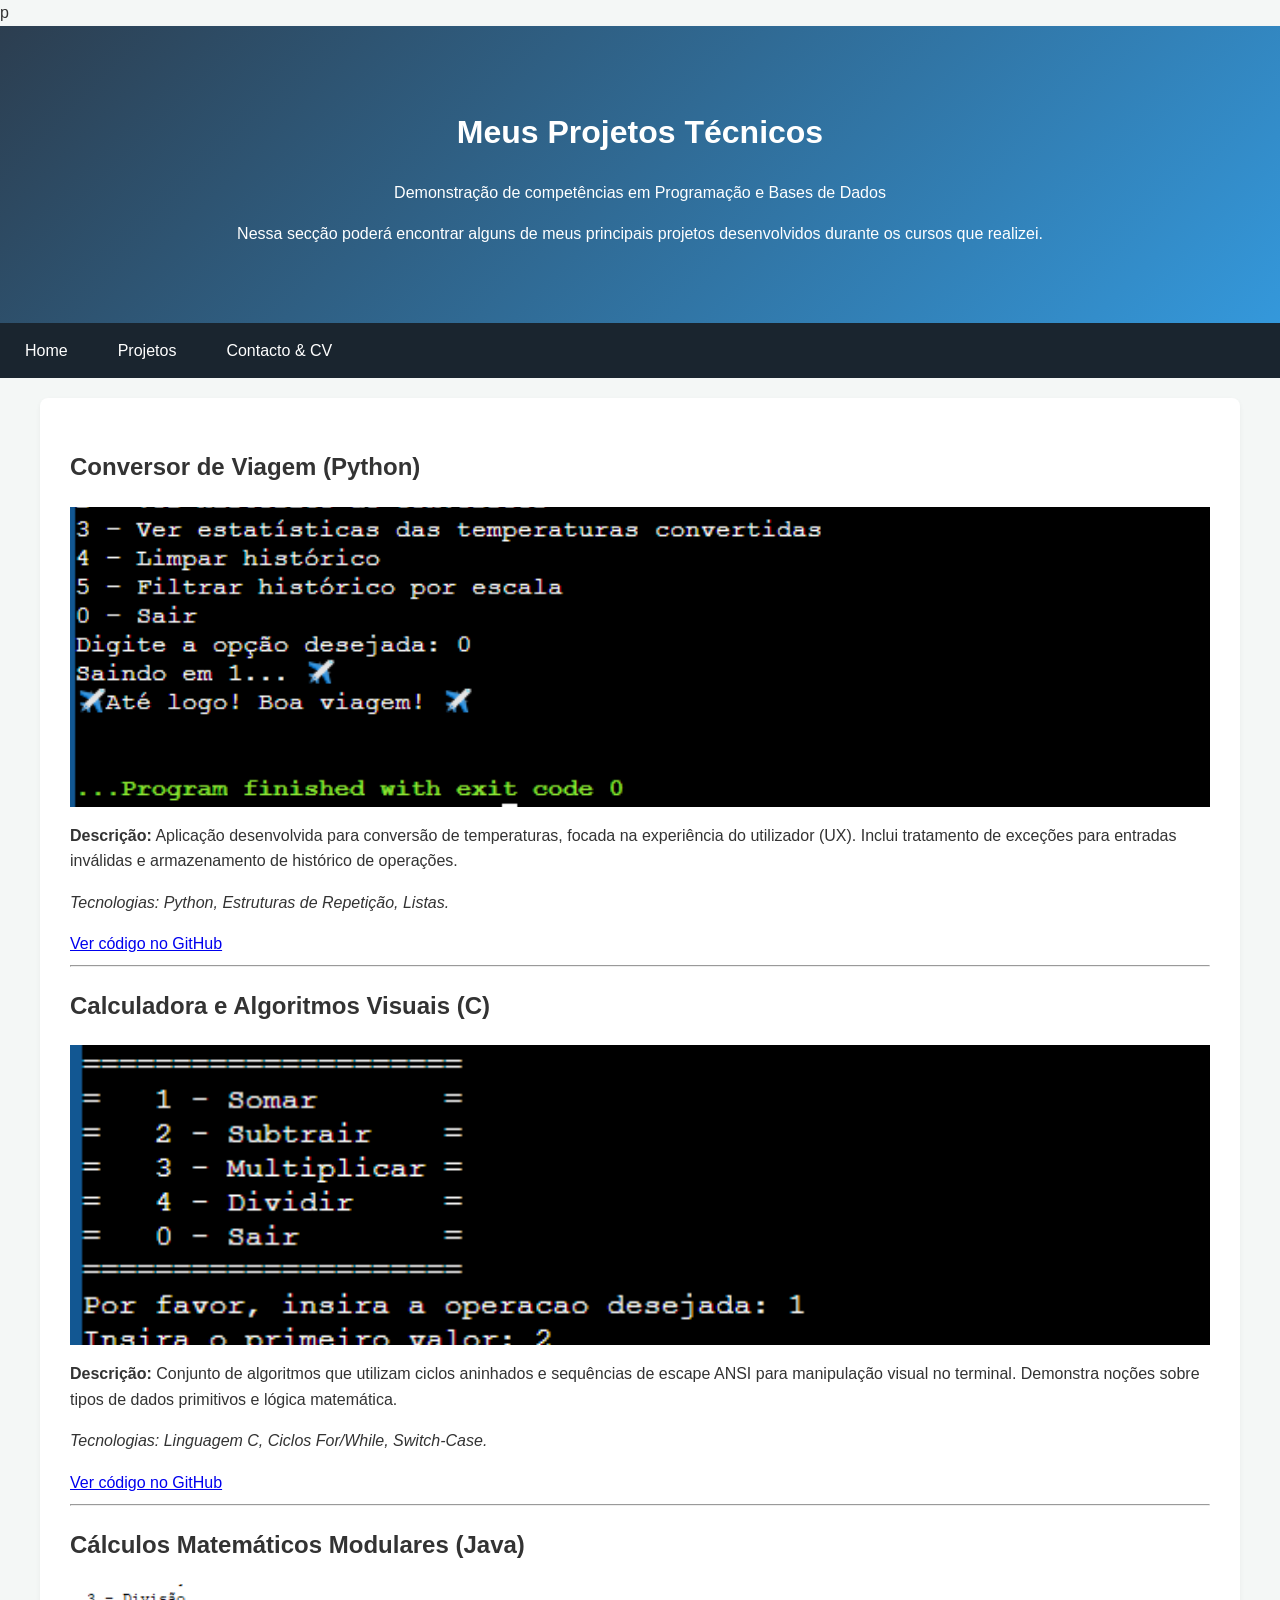
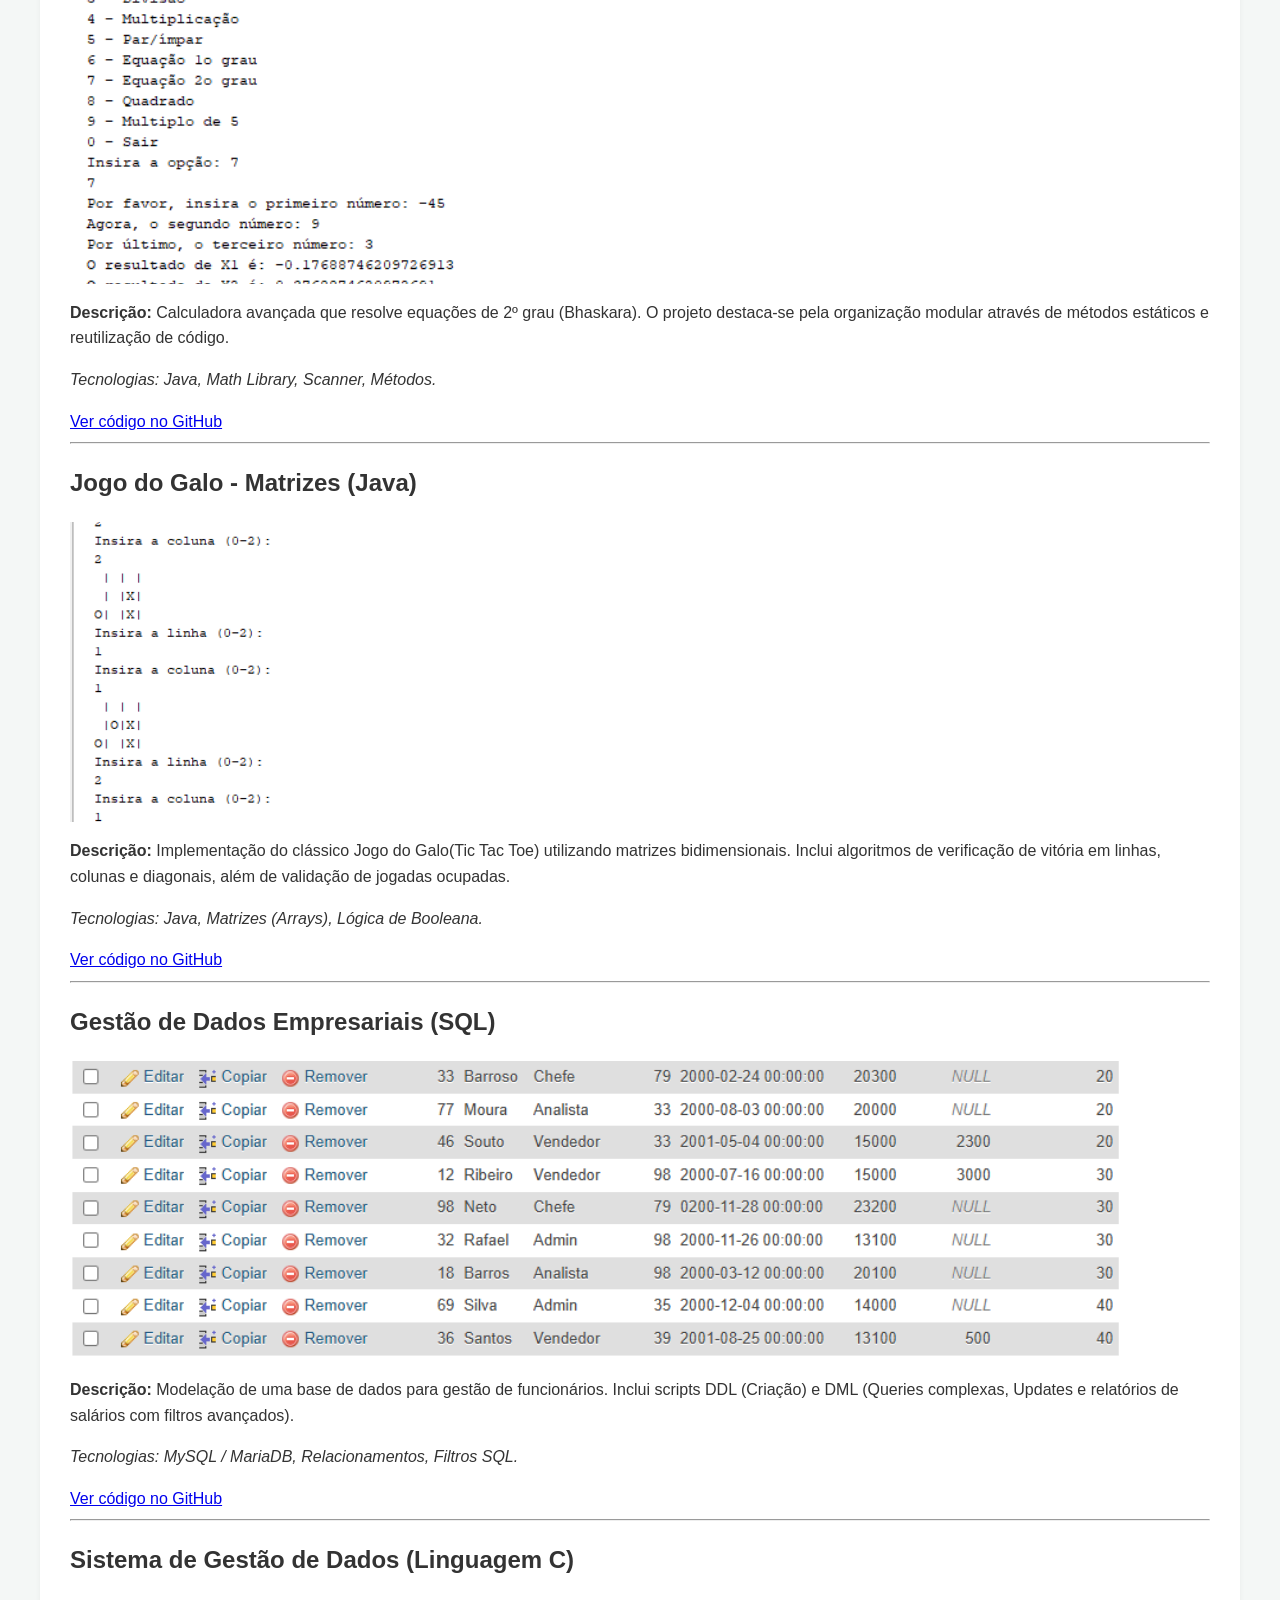
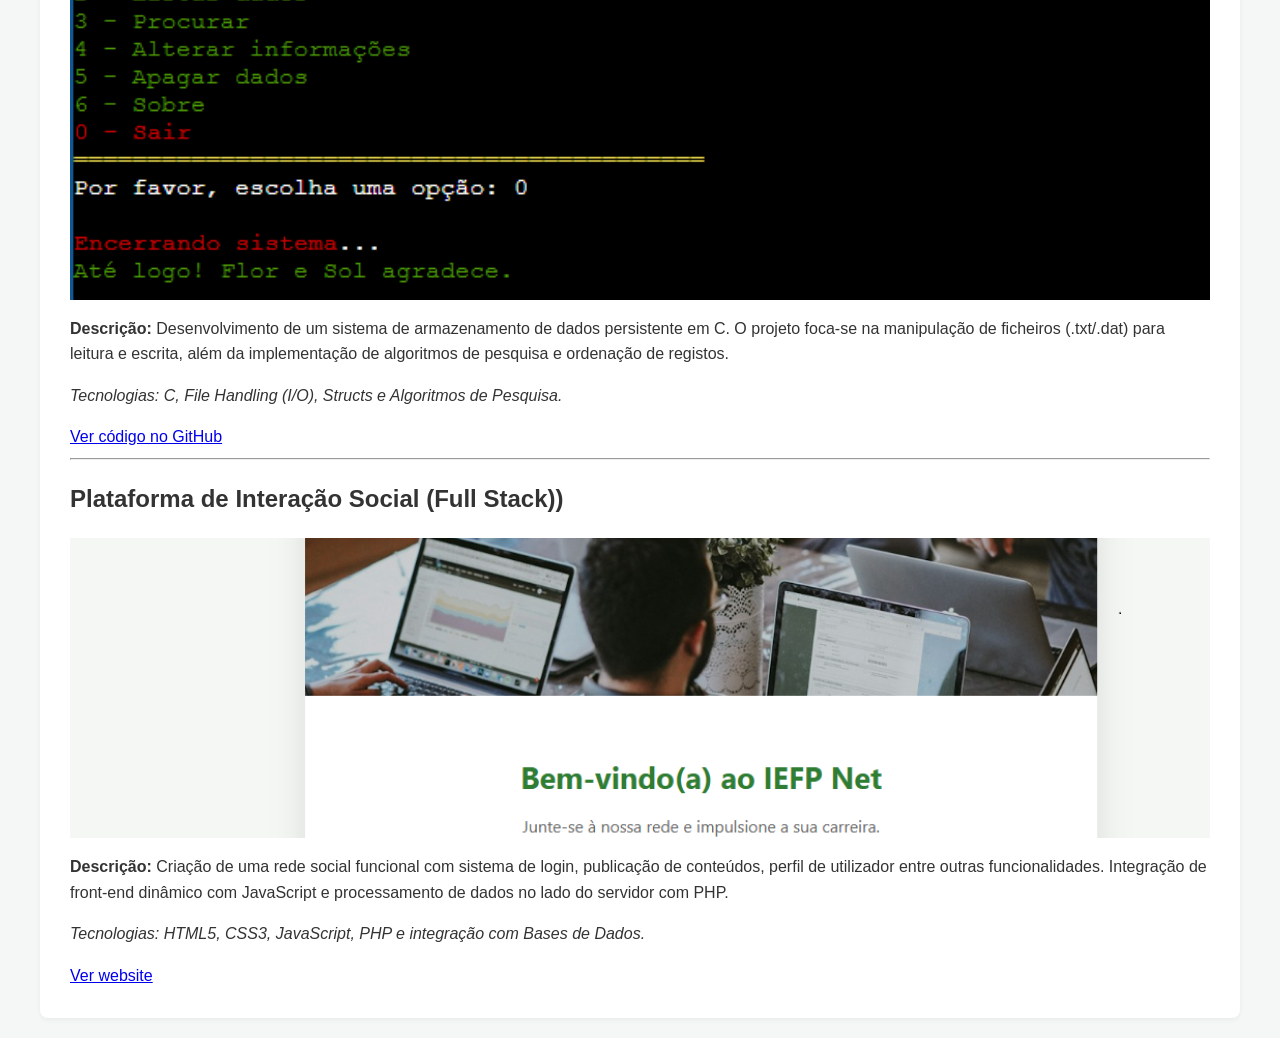
==== commit 5564bf6a: "Update projetos.html" ====
--- a/projetos.html
+++ b/projetos.html
@@ -1,4 +1,4 @@
-<!DOCTYPE html>
+p<!DOCTYPE html>
 <html lang="pt">
 <head>
     <meta charset="UTF-8">
@@ -101,8 +101,7 @@
       </div>
       <p><b>Descrição:</b> Criação de uma rede social funcional com sistema de login, publicação de conteúdos, perfil de utilizador entre outras funcionalidades. Integração de front-end dinâmico com JavaScript e processamento de dados no lado do servidor com PHP.</p>
       <p><i>Tecnologias: HTML5, CSS3, JavaScript, PHP e integração com Bases de Dados.</i></p>
-        <p>"Nota: O front-end está visível, mas as funcionalidades de servidor (PHP) requerem um ambiente local (XAMPP/WAMP) ou servidor compatível para execução total."</p>
-      <a href="https://github.com/suellenkrosa/Portifolio/tree/main/PHP%20%2B%20CSS%20%2B%20JS%20%2B%20HTML" target="_blank">Ver código no GitHub</a>
+      <a href="https://iefpnet22.great-site.net/index.php" target="_blank">Ver website</a>
     </section>
 
     </div>
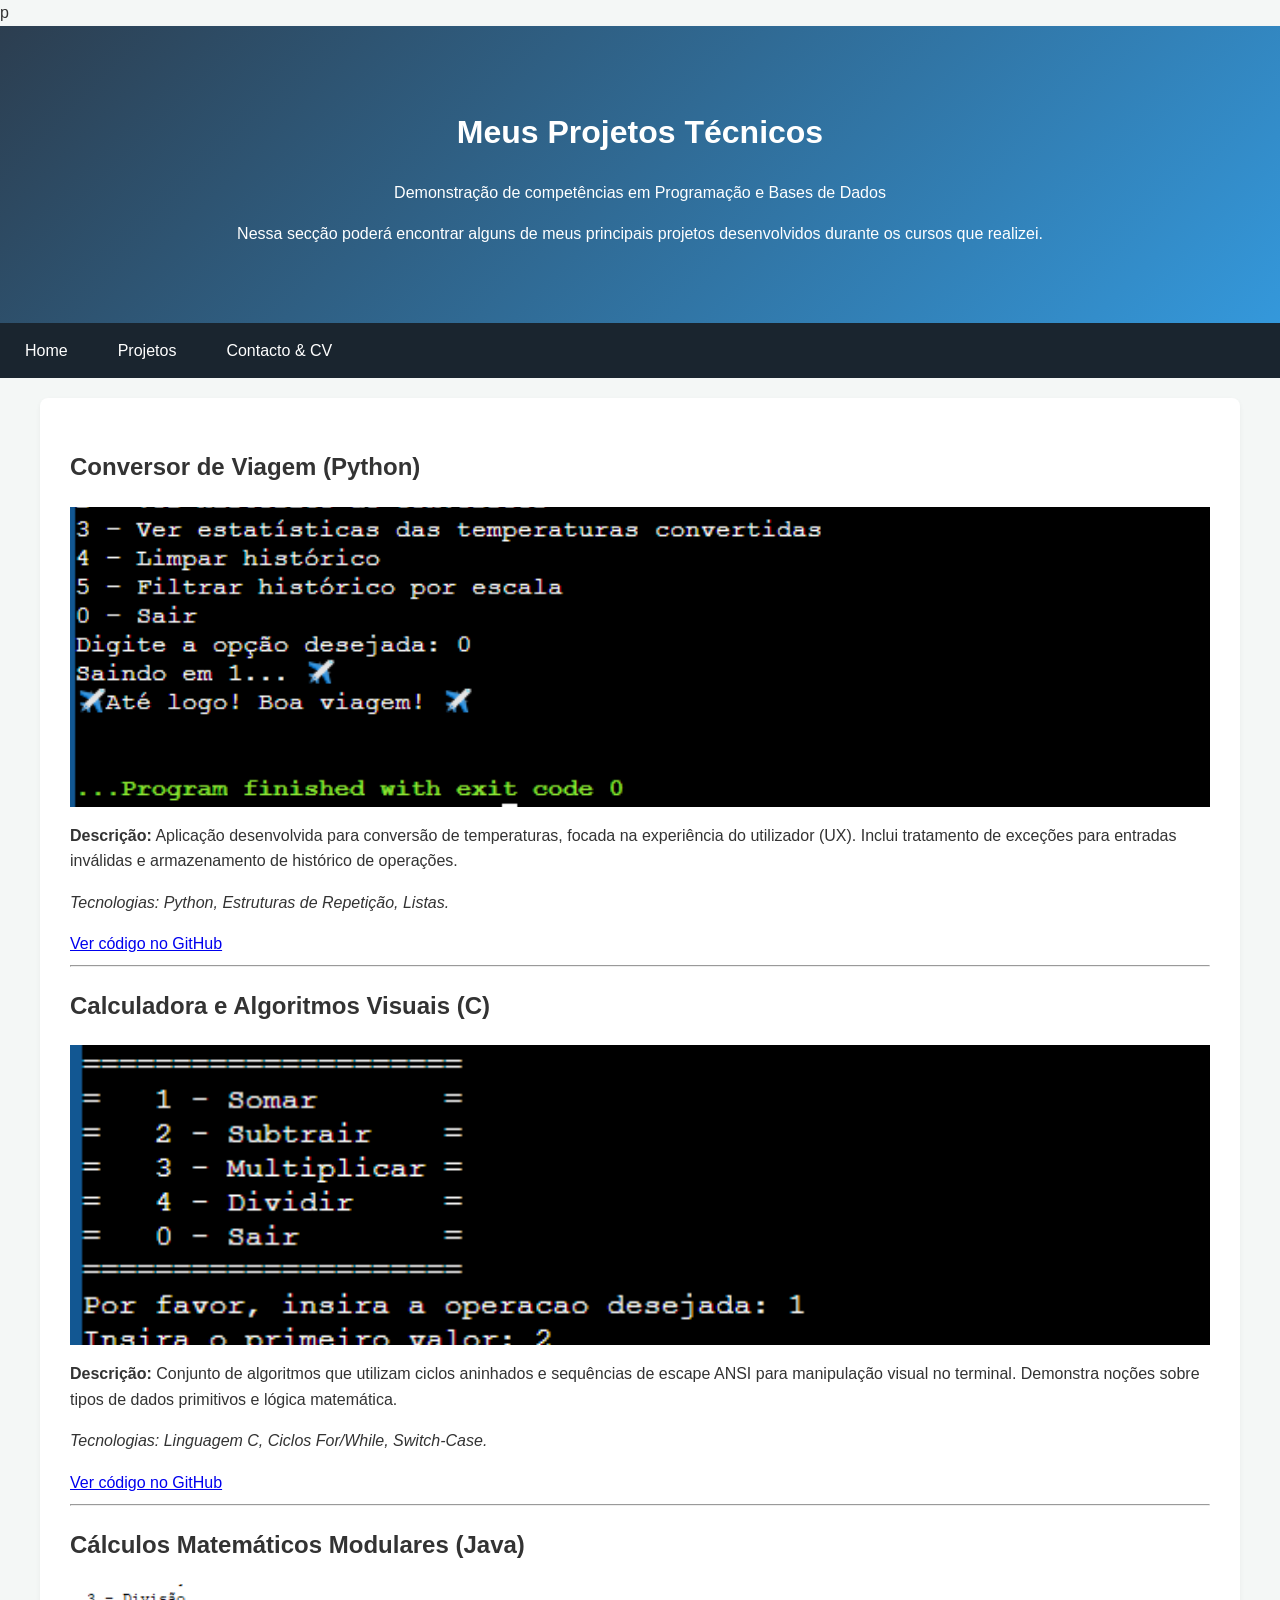
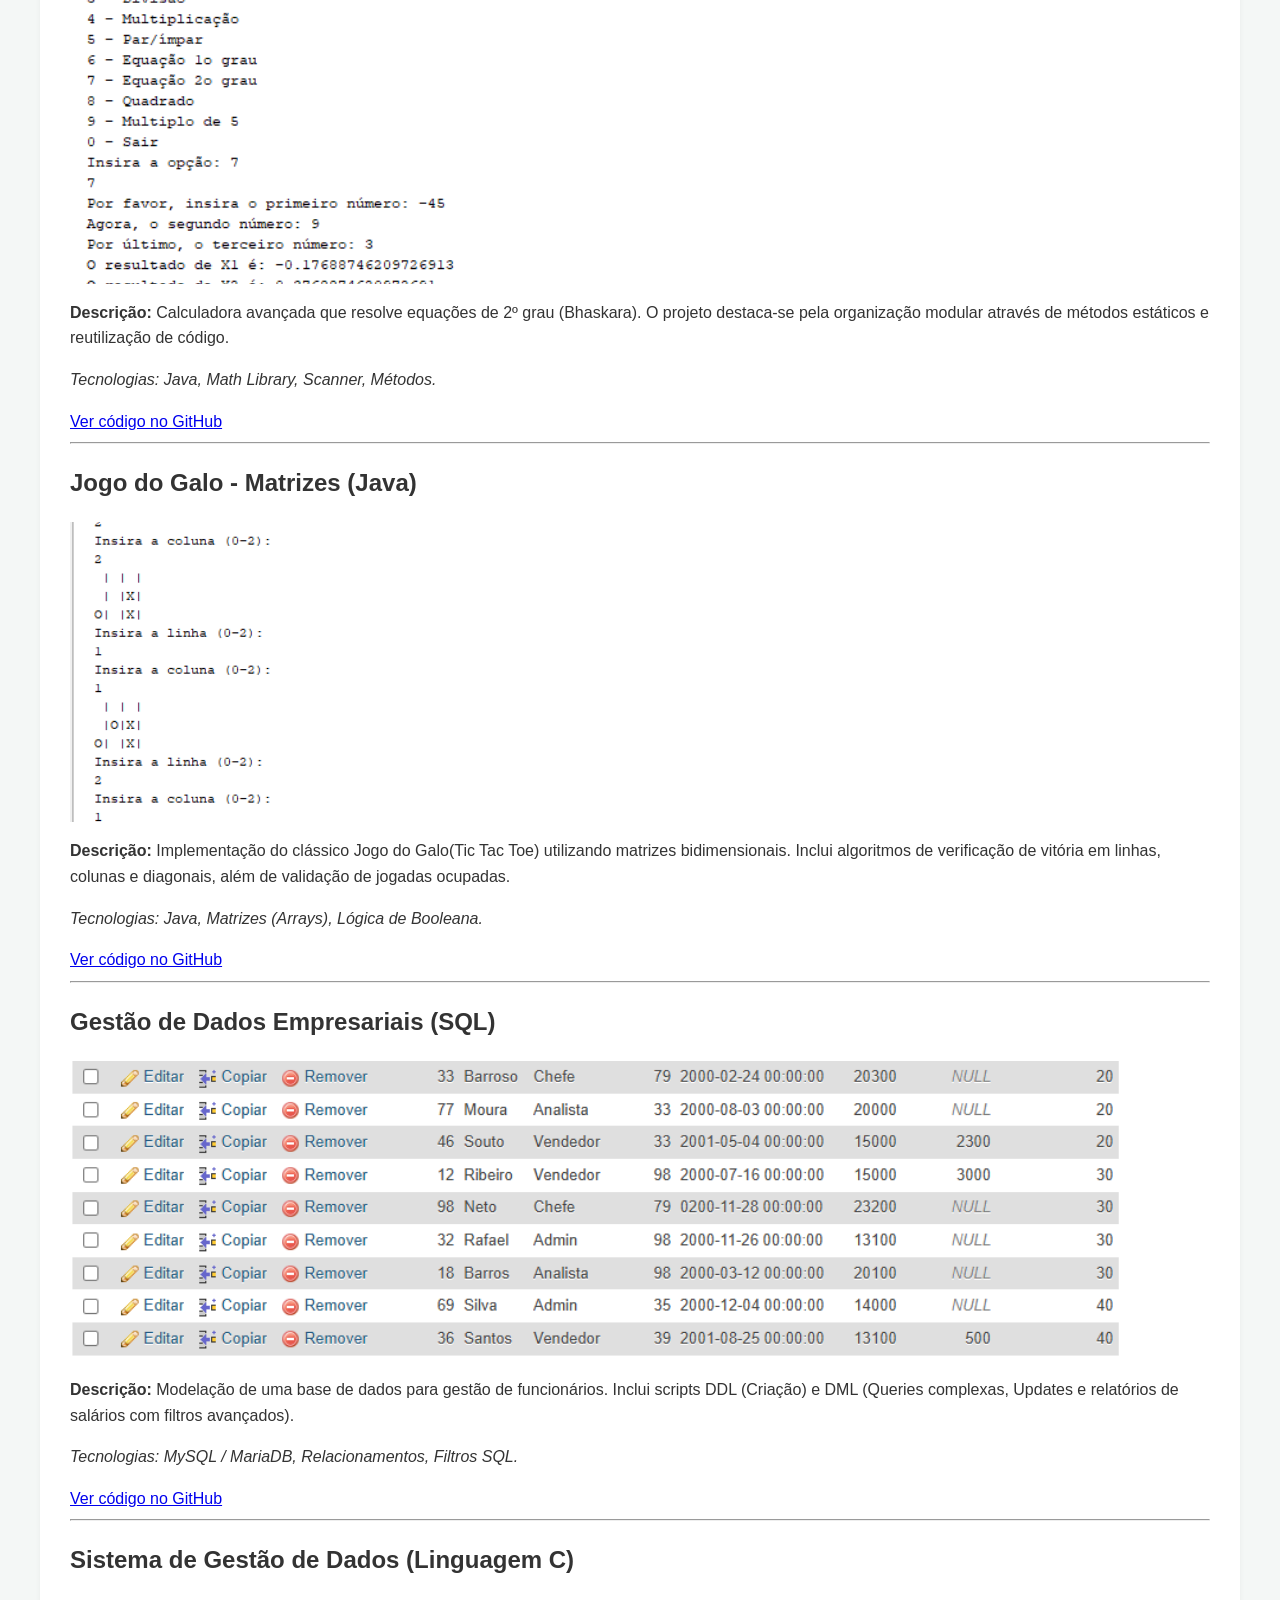
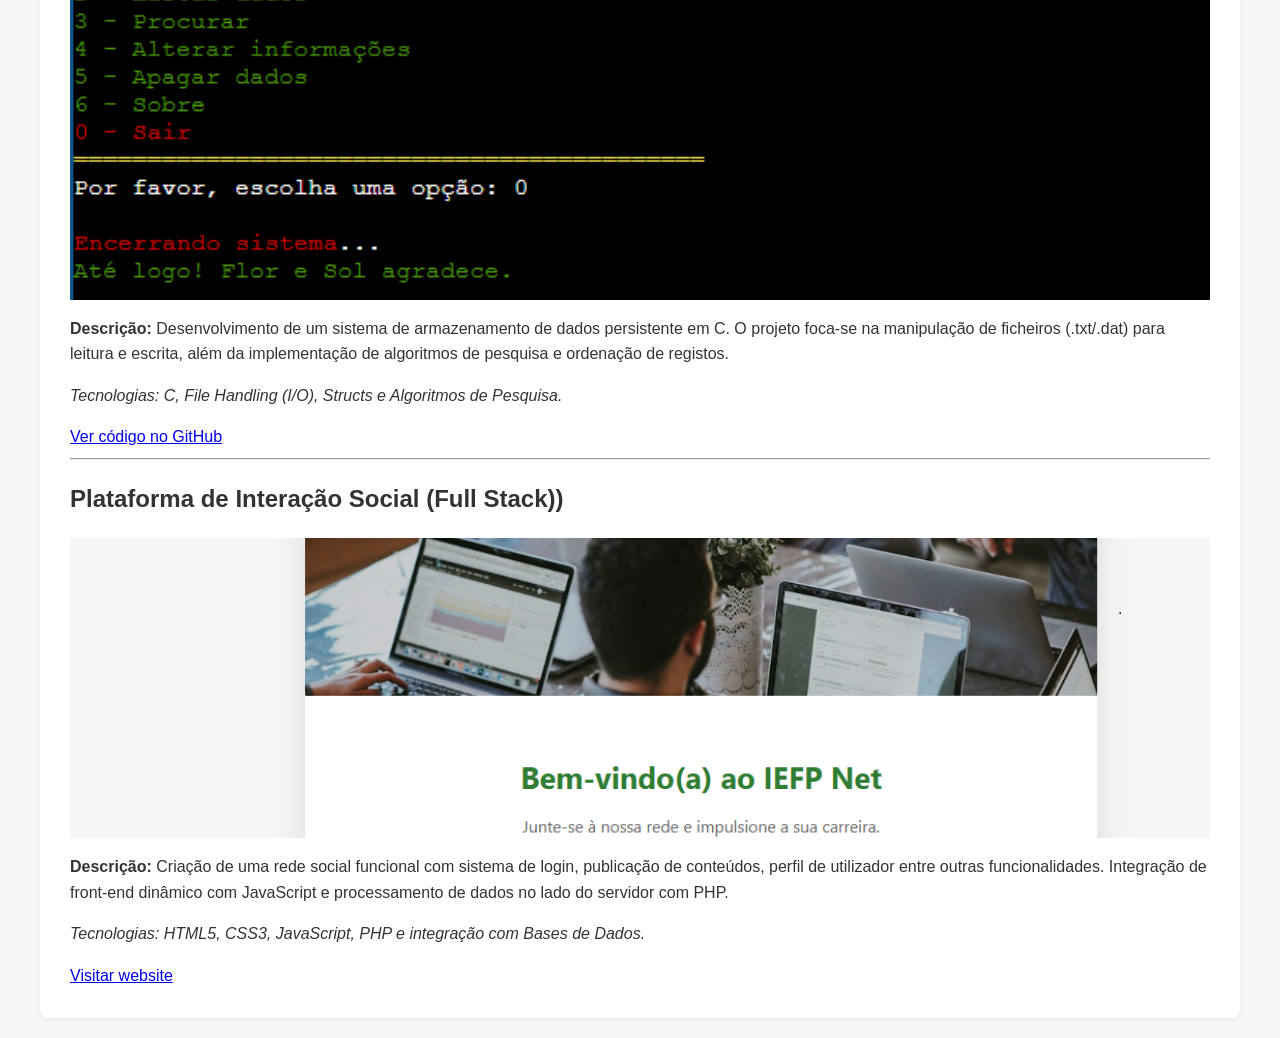
==== commit 4949a398: "Restore original content of projetos.html" ====
--- a/projetos.html
+++ b/projetos.html
@@ -101,7 +101,7 @@
       </div>
       <p><b>Descrição:</b> Criação de uma rede social funcional com sistema de login, publicação de conteúdos, perfil de utilizador entre outras funcionalidades. Integração de front-end dinâmico com JavaScript e processamento de dados no lado do servidor com PHP.</p>
       <p><i>Tecnologias: HTML5, CSS3, JavaScript, PHP e integração com Bases de Dados.</i></p>
-      <a href="https://iefpnet22.great-site.net/index.php" target="_blank">Ver website</a>
+      <a href="https://iefpnet22.great-site.net/index.php" target="_blank">Visitar website</a>
     </section>
 
     </div>
